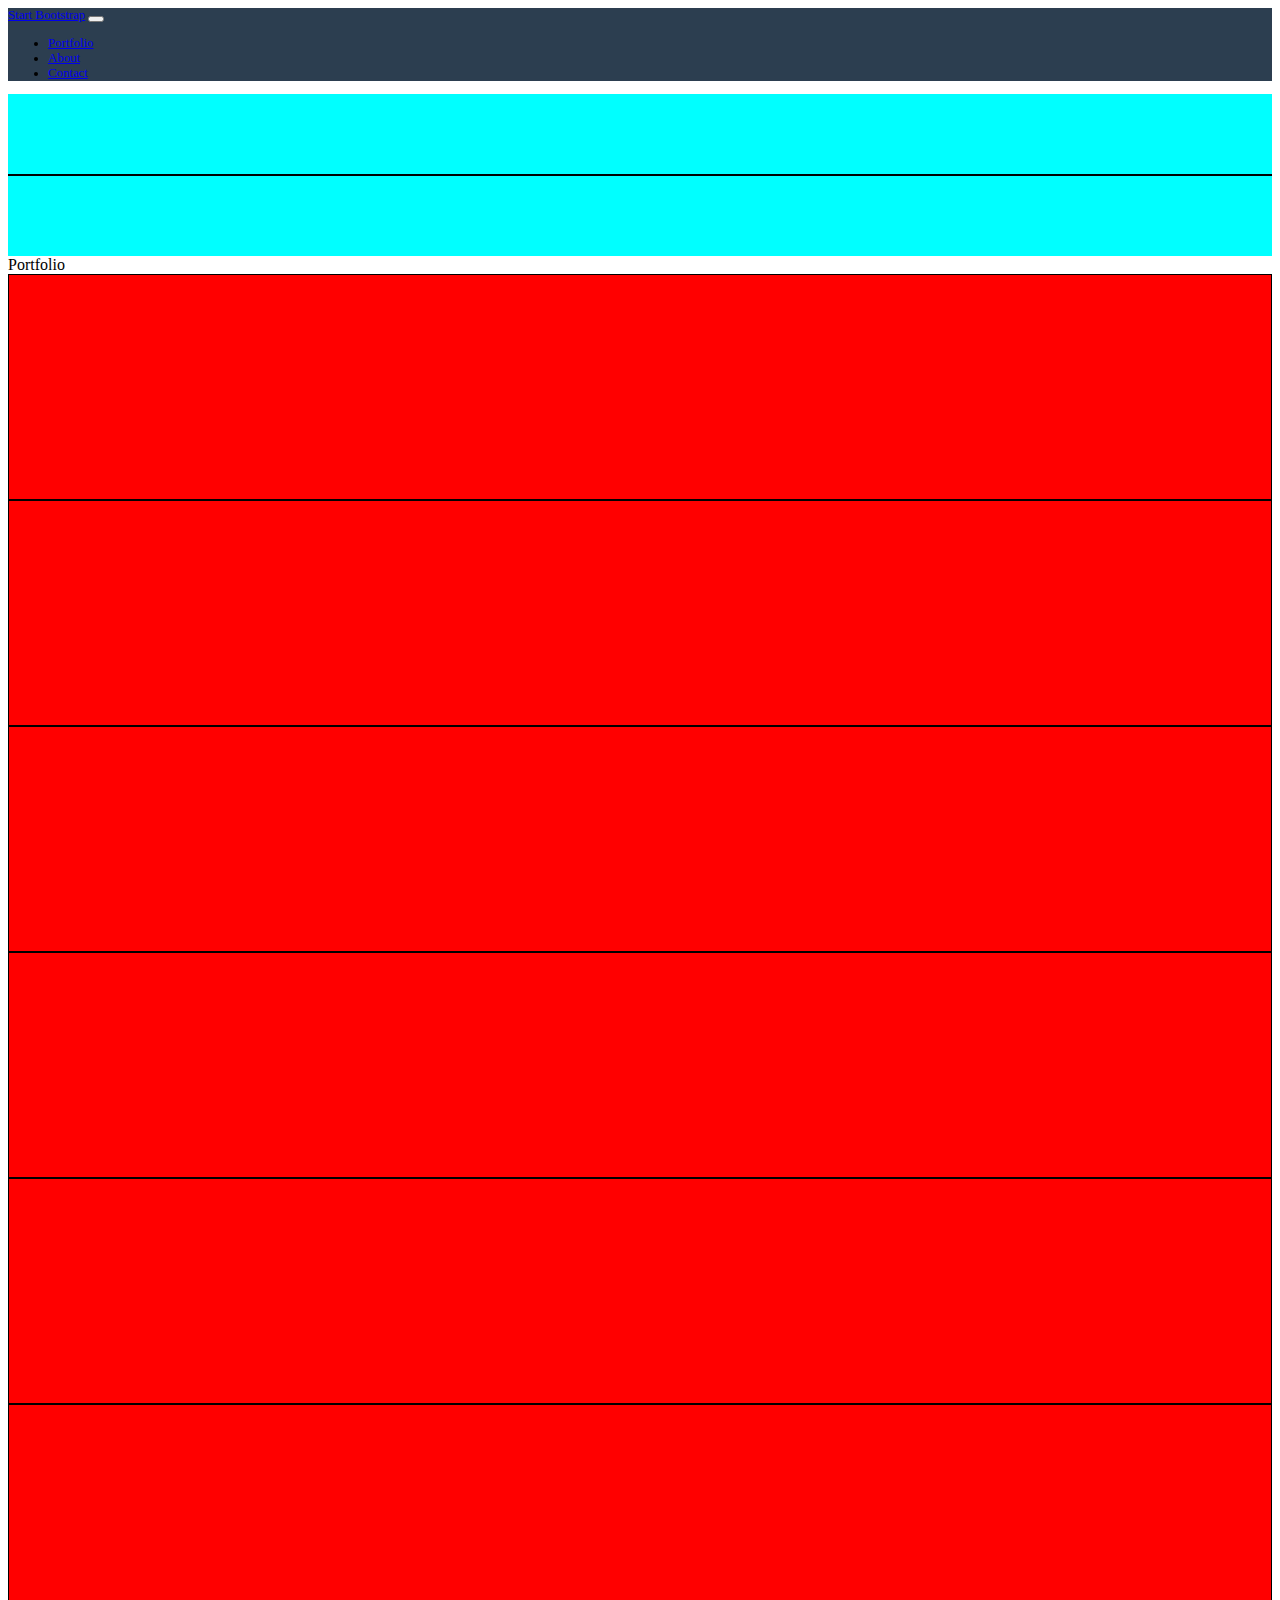
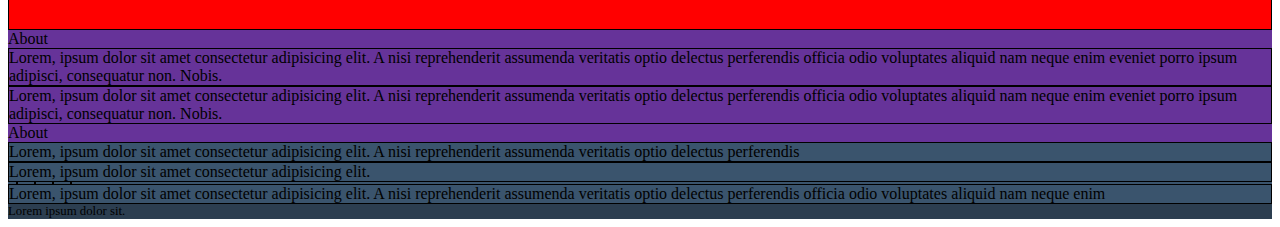
==== index.html @ d2ac34b1 "implement navbar" ====
<!DOCTYPE html>
<html lang="en">
    <head>
        <meta charset="UTF-8">
        <meta http-equiv="X-UA-Compatible" content="IE=edge">
        <meta name="viewport" content="width=device-width, initial-scale=1.0">
        <title>Bootstrap layout</title>

        <!-- bootstrap 5.2.2 -->
        <link href="https://cdn.jsdelivr.net/npm/bootstrap@5.2.2/dist/css/bootstrap.min.css" rel="stylesheet" integrity="sha384-Zenh87qX5JnK2Jl0vWa8Ck2rdkQ2Bzep5IDxbcnCeuOxjzrPF/et3URy9Bv1WTRi" crossorigin="anonymous">
        <!-- main css -->
        <link rel="stylesheet" href="css/style.css">
    </head>
    <body>
        <header>
            <nav class="navbar navbar-expand-sm navbar-dark">
                <div class="container-md ">
                    <a class="navbar-brand text-uppercase fs-5" href="#">Start Bootstrap</a>
                    <button class="navbar-toggler " type="button" data-bs-toggle="collapse" data-bs-target="#navbarNav" aria-controls="navbarNav" aria-expanded="false" aria-label="Toggle navigation">
                        <span class="navbar-toggler-icon"></span>
                    </button>
                    <div class="collapse navbar-collapse justify-content-end" id="navbarNav">
                        <ul class="navbar-nav">
                            <li class="nav-item">
                                <a class="nav-link text-uppercase" aria-current="page" href="#portfolio">Portfolio</a>
                            </li>
                            <li class="nav-item">
                                <a class="nav-link text-uppercase" href="#about">About</a>
                            </li>
                            <li class="nav-item">
                                <a class="nav-link text-uppercase" href="#contact">Contact</a>
                            </li>
                        </ul>
                    </div>
                </div>
            </nav>
        </header>
        <main>
            <!-- jumbotron -->
            <section id="jumbotron">
                <div class="container-md">
                    <div class="row">
                        <div class="col-12">
                            <div class="my-content p-5"></div>
                        </div>
                    </div>
                </div>
            </section>

            <!-- portfolio -->
            <section id="portfolio">
                <div class="container-md">
                    <div class="row text-center" >
                        <div class="col-12">
                            <!-- ho usato 2 volte il py-5 per avere un py-10 che non esiste -->
                            <div class="row py-5">
                                <div class="col-12">
                                    <div class="my-heading py-5">Portfolio</div>
                                </div>
                            </div>
                            <div class="row g-4 py-5" id="portfolio">
                                <div class="col-12 col-md-6 col-lg-4">
                                    <div class="my-content"></div>
                                </div>
                                <div class="col-12 col-md-6 col-lg-4">
                                    <div class="my-content"></div>
                                </div>
                                <div class="col-12 col-md-6 col-lg-4">
                                    <div class="my-content"></div>
                                </div>
                                <div class="col-12 col-md-6 col-lg-4">
                                    <div class="my-content"></div>
                                </div>
                                <div class="col-12 col-md-6 col-lg-4">
                                    <div class="my-content"></div>
                                </div>
                                <div class="col-12 col-md-6 col-lg-4">
                                    <div class="my-content"></div>
                                </div>
                            </div>
                        </div>
                    </div>
                </div>
            </section>
            

            <!-- about -->
            <section id="about">
                <div class="container-md">
                    <div class="row text-white">
                        <div class="col-12">
                            <div class="row text-center py-2">
                                <div class="col-12">
                                    <div class="my-heading py-2">About</div>
                                </div>
                            </div>
                            <div class="row g-4 justify-content-center">
                                <div class="col-9 col-md-6">
                                    <div class="my-content">
                                        Lorem, ipsum dolor sit amet consectetur adipisicing elit. A nisi reprehenderit assumenda veritatis optio delectus perferendis officia odio voluptates aliquid nam neque enim eveniet porro ipsum adipisci, consequatur non. Nobis.
                                    </div>
                                </div>
                                <div class="col-9 col-md-6">
                                    <div class="my-content">
                                        Lorem, ipsum dolor sit amet consectetur adipisicing elit. A nisi reprehenderit assumenda veritatis optio delectus perferendis officia odio voluptates aliquid nam neque enim eveniet porro ipsum adipisci, consequatur non. Nobis.
                                    </div>
                                </div>
                            </div>
                            <div class="row text-center py-4">
                                <div class="col-12">
                                    <div class="my-heading btn btn-info">About</div>
                                </div>
                            </div>
                        </div>
                    </div>
                </div>
            </section>
            
        </main>

        <!-- footer -->
        <footer class="text-white" id="contact">
            <section class="footer-top">
                <div class="container-md">
                    <div class="row text-center py-5 px-3 g-4">
                        <div class="col-12 col-md-4">
                            <div class="my-content">
                                Lorem, ipsum dolor sit amet consectetur adipisicing elit. A nisi reprehenderit assumenda veritatis optio delectus perferendis
                            </div>
                        </div>
                        <div class="col-12 col-md-4">
                            <div class="row">
                                <div class="col-12">
                                    <div class="my-content">
                                        Lorem, ipsum dolor sit amet consectetur adipisicing elit.
                                    </div>
                                </div>
                            </div>
                            <div class="row">
                                <!-- socials -->
                                <div class="col-12">
                                    <div class="flex justify-content-center">
                                        <div class="my-content my-social p-3"></div>
                                        <div class="my-content my-social p-3"></div>
                                        <div class="my-content my-social p-3"></div>
                                        <div class="my-content my-social p-3"></div>
                                    </div>
                                </div>
                            </div>
                        </div>
                        <div class="col-12 col-md-4">
                            <div class="my-content">
                                Lorem, ipsum dolor sit amet consectetur adipisicing elit. A nisi reprehenderit assumenda veritatis optio delectus perferendis officia odio voluptates aliquid nam neque enim 
                            </div>
                        </div>
                    </div>
                </div>
            </section>
            <section class="footer-bottom">
                <div class="container-md">
                    <div class="row py-5 text-center">
                        <div class="col-12">
                            Lorem ipsum dolor sit.
                        </div>
                    </div>
                </div>
            </section>
        </footer>

        <!-- script bootstrap -->
        <script src="https://cdn.jsdelivr.net/npm/bootstrap@5.2.2/dist/js/bootstrap.bundle.min.js"></script>
    </body>
</html>
---- css/style.css ----
.my-content{
    border:1px solid black;
}

#jumbotron{
    background-color: aqua;
}
#jumbotron .row{
    padding: 5rem 0;
}

#portfolio .my-content{
    background-color: red;
    padding: 7rem;
}

#about{
    background-color: rebeccapurple;
}

footer > .footer-top{
    background-color: #3a546d;
}
footer > .footer-bottom,
header nav{
    background-color: #2c3e50;
    font-size: .8rem;
}

.my-social{
    background-color: beige;
    margin:0 .5rem;
}

.flex{
    display: flex;
}
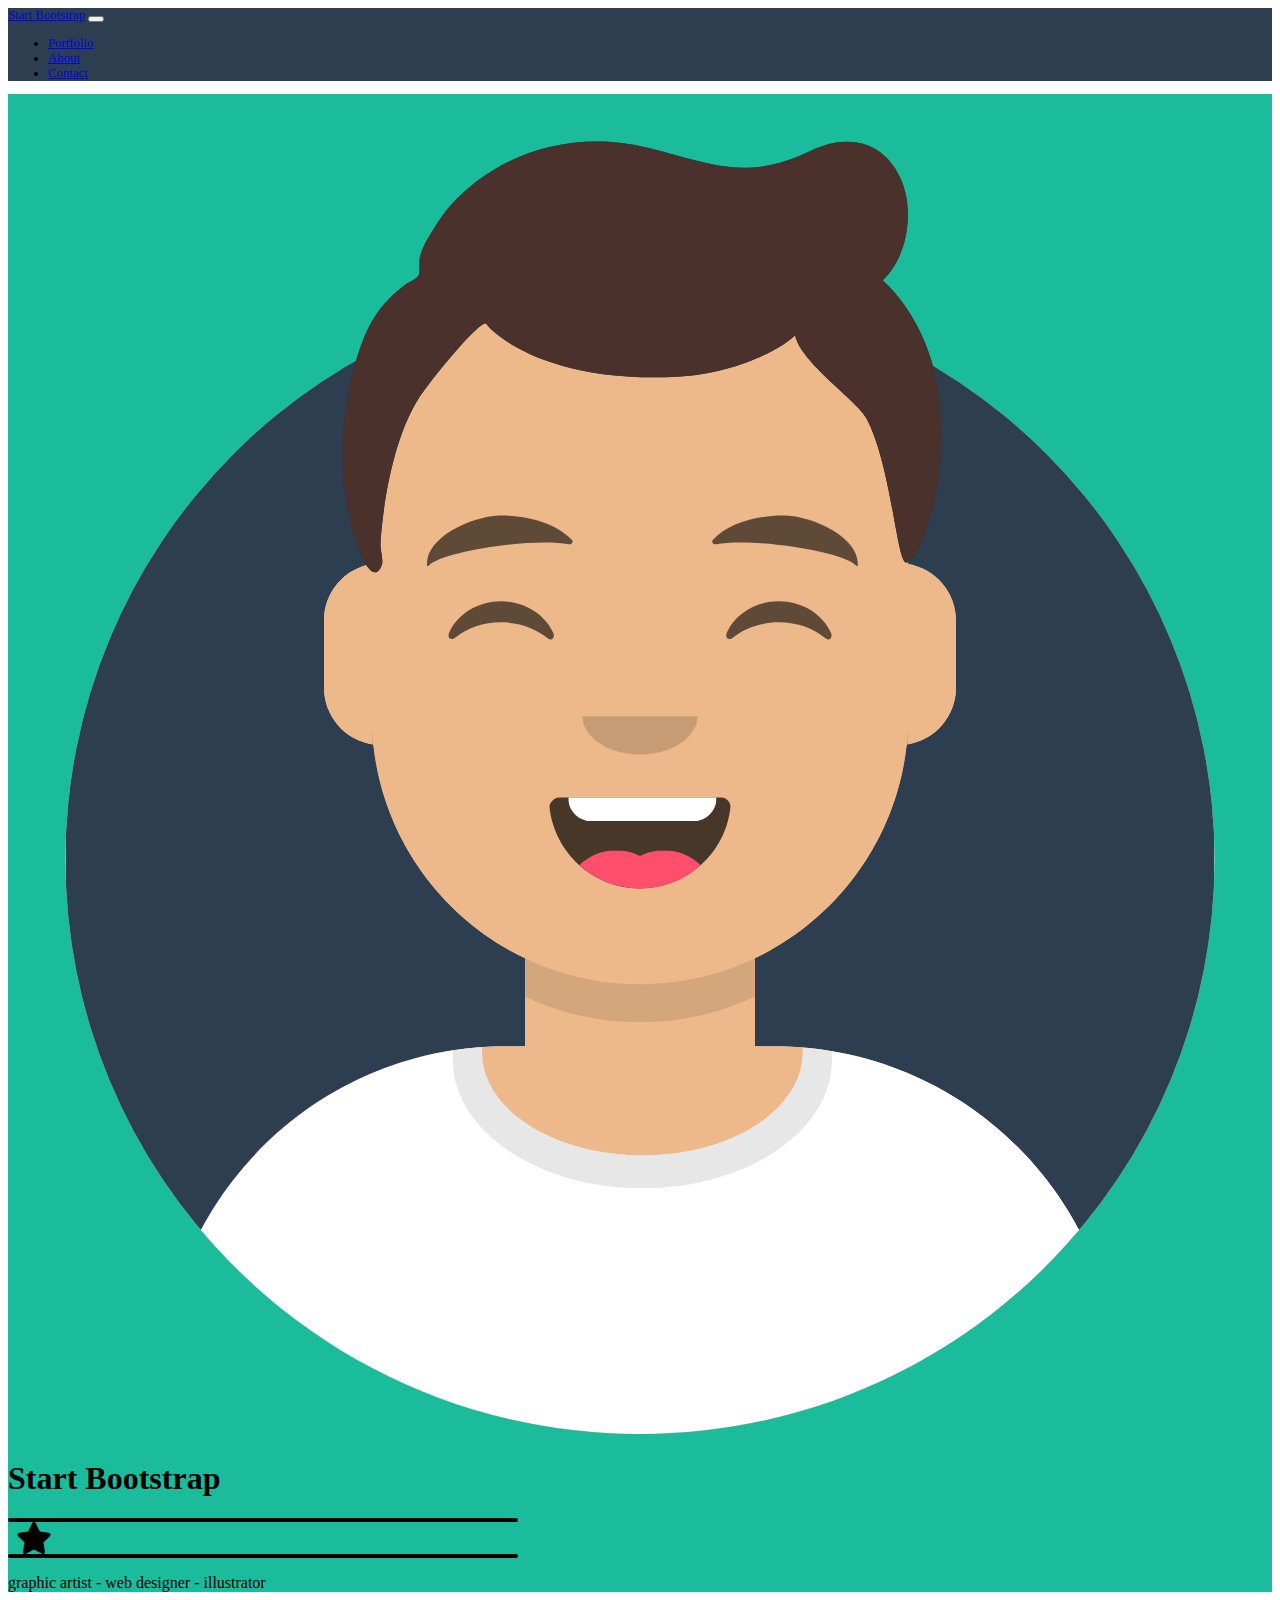
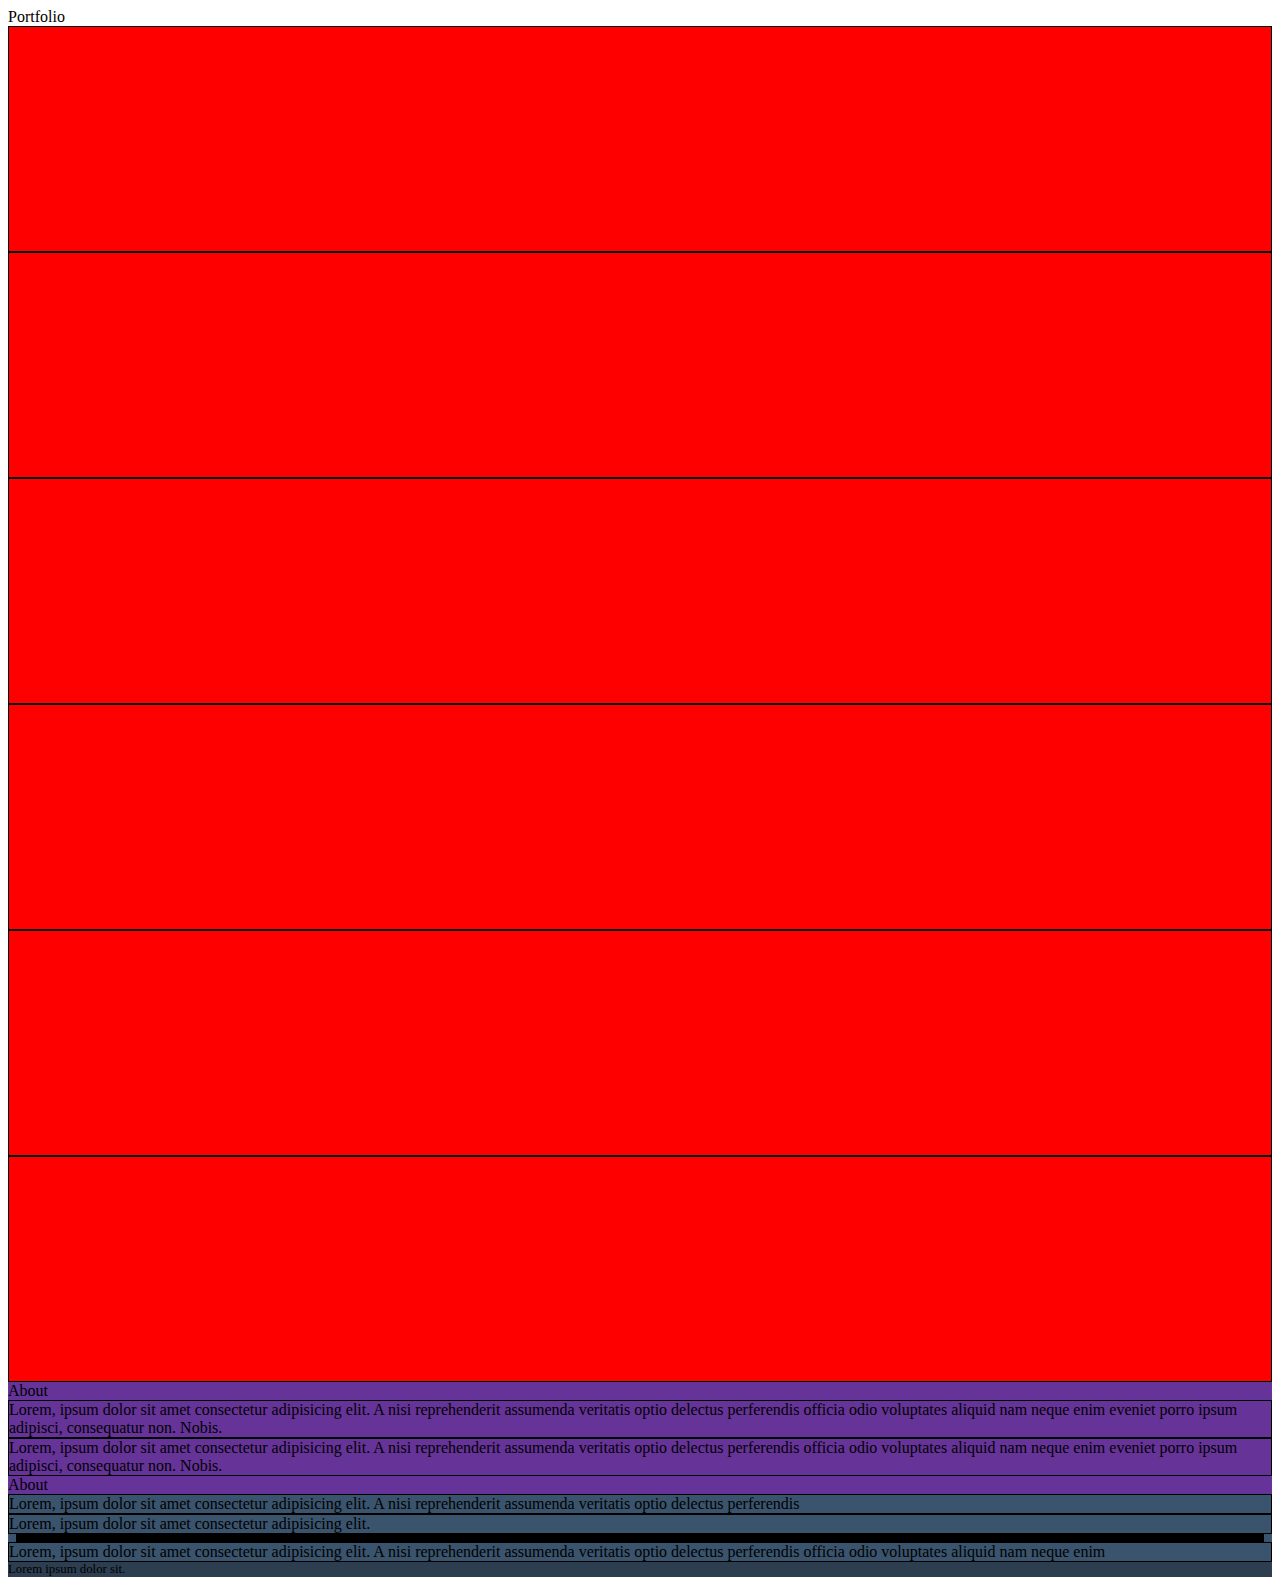
==== commit 48bea627: "implement jumbotron" ====
--- a/index.html
+++ b/index.html
@@ -8,6 +8,8 @@
 
         <!-- bootstrap 5.2.2 -->
         <link href="https://cdn.jsdelivr.net/npm/bootstrap@5.2.2/dist/css/bootstrap.min.css" rel="stylesheet" integrity="sha384-Zenh87qX5JnK2Jl0vWa8Ck2rdkQ2Bzep5IDxbcnCeuOxjzrPF/et3URy9Bv1WTRi" crossorigin="anonymous">
+        <!-- font awesome -->
+        <link rel="stylesheet" href="https://cdnjs.cloudflare.com/ajax/libs/font-awesome/6.2.0/css/all.min.css">
         <!-- main css -->
         <link rel="stylesheet" href="css/style.css">
     </head>
@@ -37,11 +39,24 @@
         </header>
         <main>
             <!-- jumbotron -->
-            <section id="jumbotron">
+            <section class="my-bg-green text-white text-center py-4" id="jumbotron">
                 <div class="container-md">
-                    <div class="row">
-                        <div class="col-12">
-                            <div class="my-content p-5"></div>
+                    <div class="row justify-content-center">
+                        <div class="col-12 col-md-7 col-lg-5">
+                            <img class="w-50 mb-3" src="./img/avatar.svg" alt="Avatar">
+                            <h1 class="my-title mb-3 text-uppercase">Start Bootstrap</h1>
+                            <div class="row justify-content-center">
+                                <div class="col-5 col-md-10">
+                                    <div class="star-container mb-3 d-flex justify-content-center align-items-center">
+                                        <div class="line"></div>
+                                        <i class="fa-solid fa-star"></i>
+                                        <div class="line"></div>
+                                    </div>
+                                </div>
+                            </div>
+                            <p class="text-uppercase">
+                                graphic artist - web designer - illustrator
+                            </p>
                         </div>
                     </div>
                 </div>
@@ -139,7 +154,7 @@
                             <div class="row">
                                 <!-- socials -->
                                 <div class="col-12">
-                                    <div class="flex justify-content-center">
+                                    <div class="d-flex justify-content-center">
                                         <div class="my-content my-social p-3"></div>
                                         <div class="my-content my-social p-3"></div>
                                         <div class="my-content my-social p-3"></div>
--- a/css/style.css
+++ b/css/style.css
@@ -2,11 +2,9 @@
     border:1px solid black;
 }
 
-#jumbotron{
-    background-color: aqua;
-}
-#jumbotron .row{
-    padding: 5rem 0;
+/* jumbotron */
+.my-bg-green{
+    background-color: #1abc9c;
 }
 
 #portfolio .my-content{
@@ -32,6 +30,13 @@
     margin:0 .5rem;
 }
 
-.flex{
-    display: flex;
+/* star */
+.line{
+    width: 40%;
+    border: 2px solid; 
+    border-radius: 2px;   
+}
+.star-container .fa-star{
+    margin:0 .5rem;
+    font-size: 2rem;
 }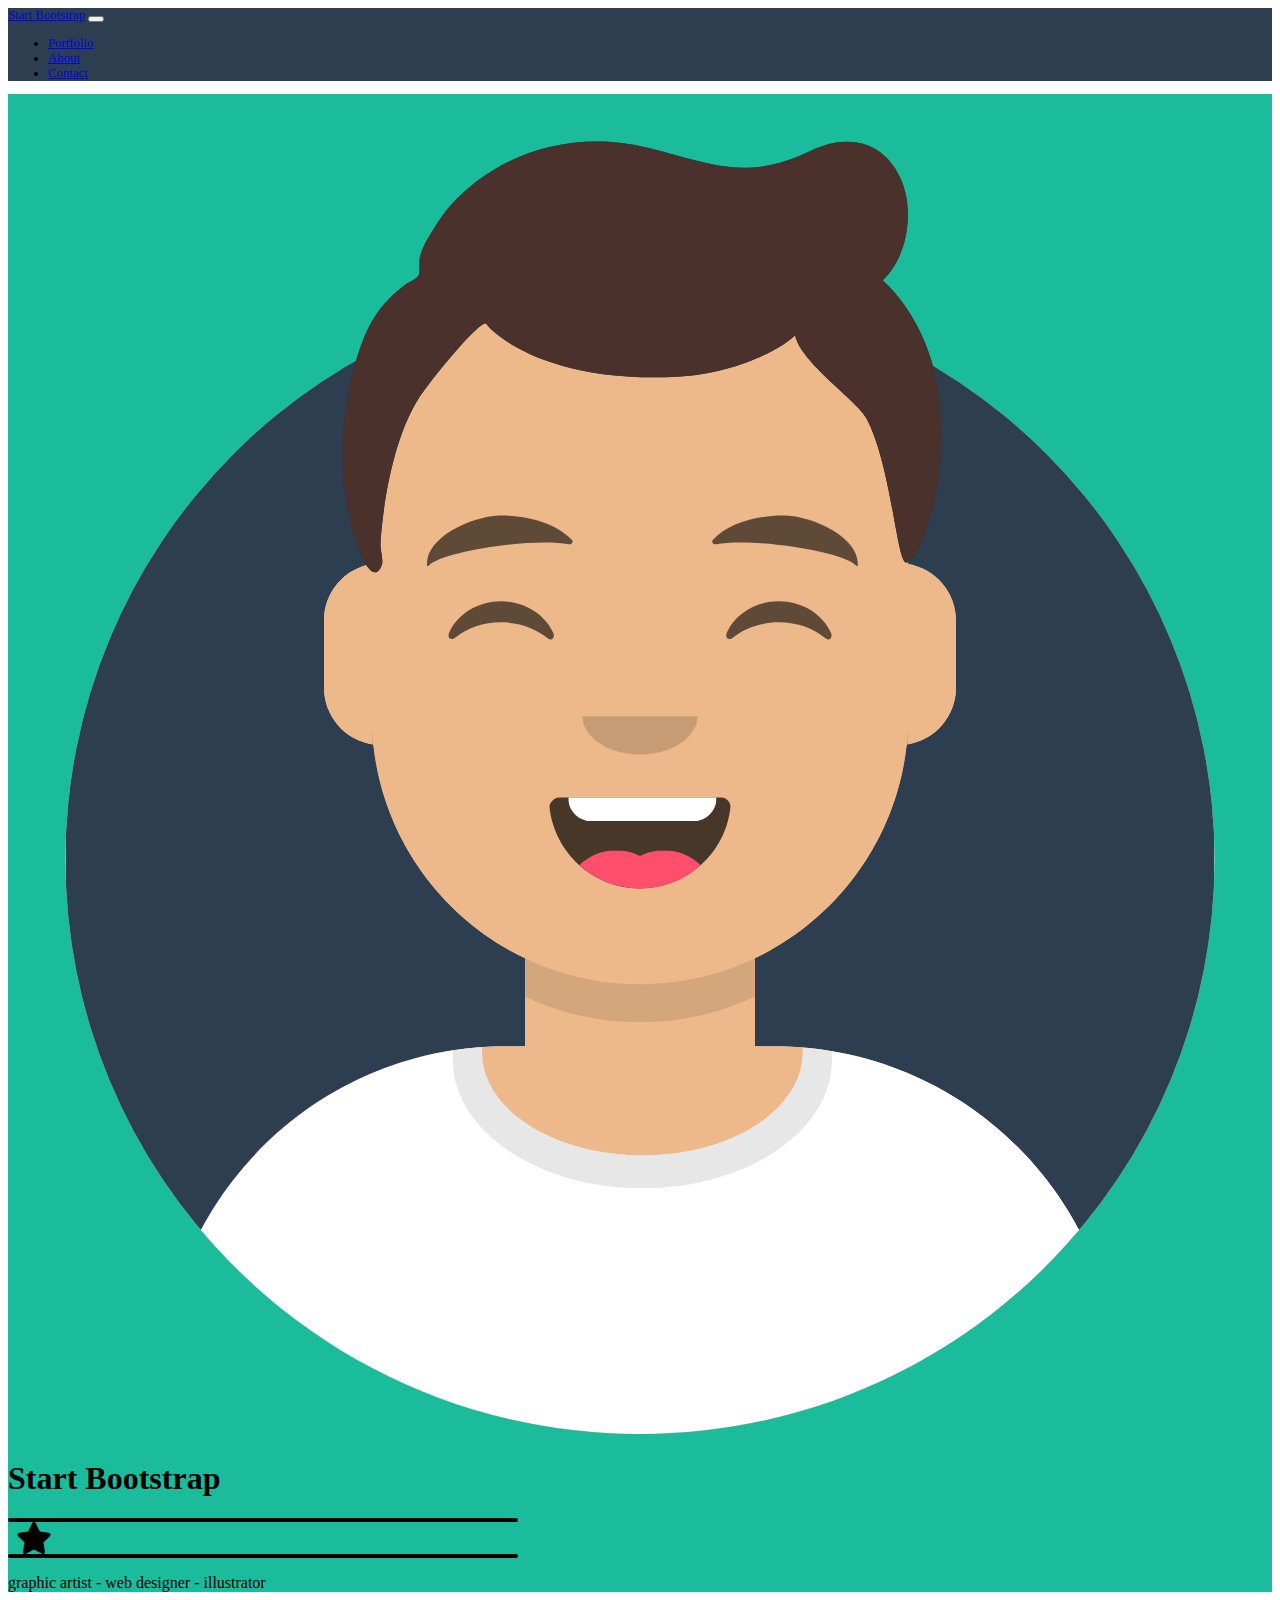
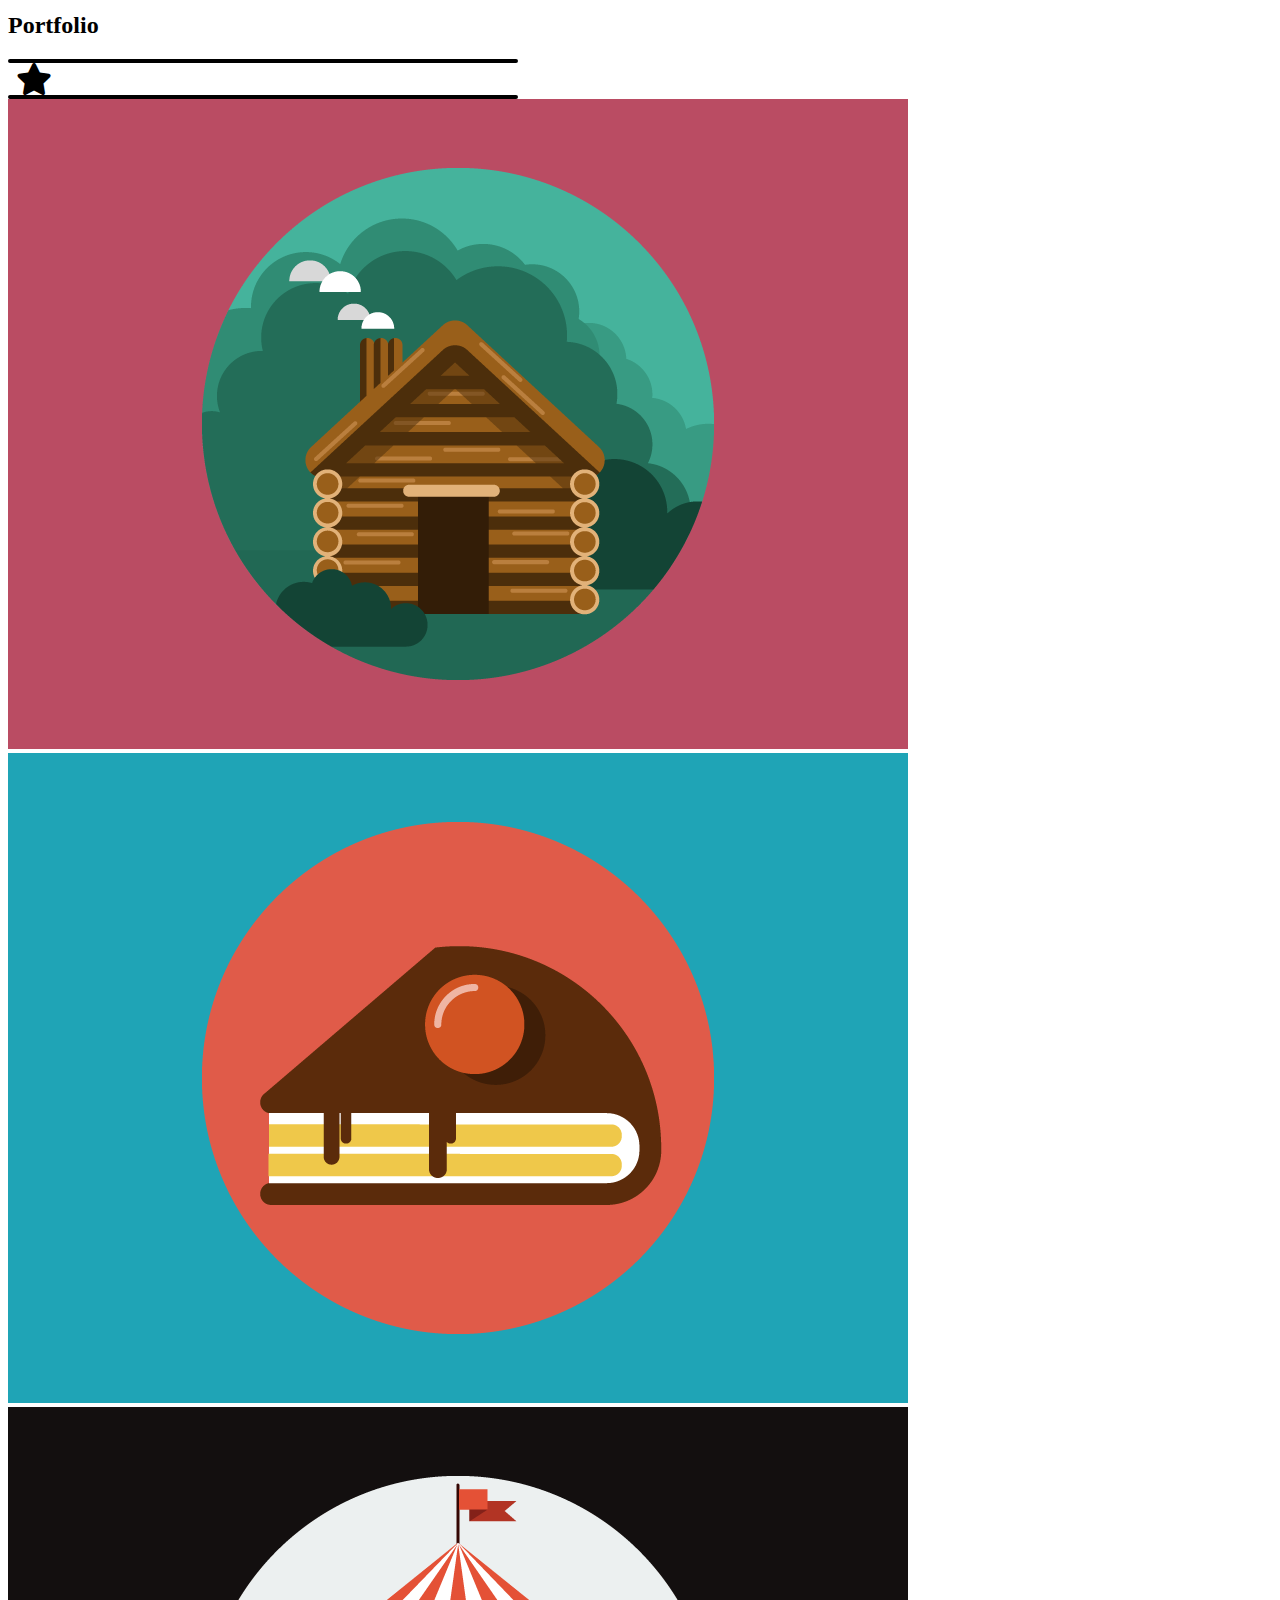
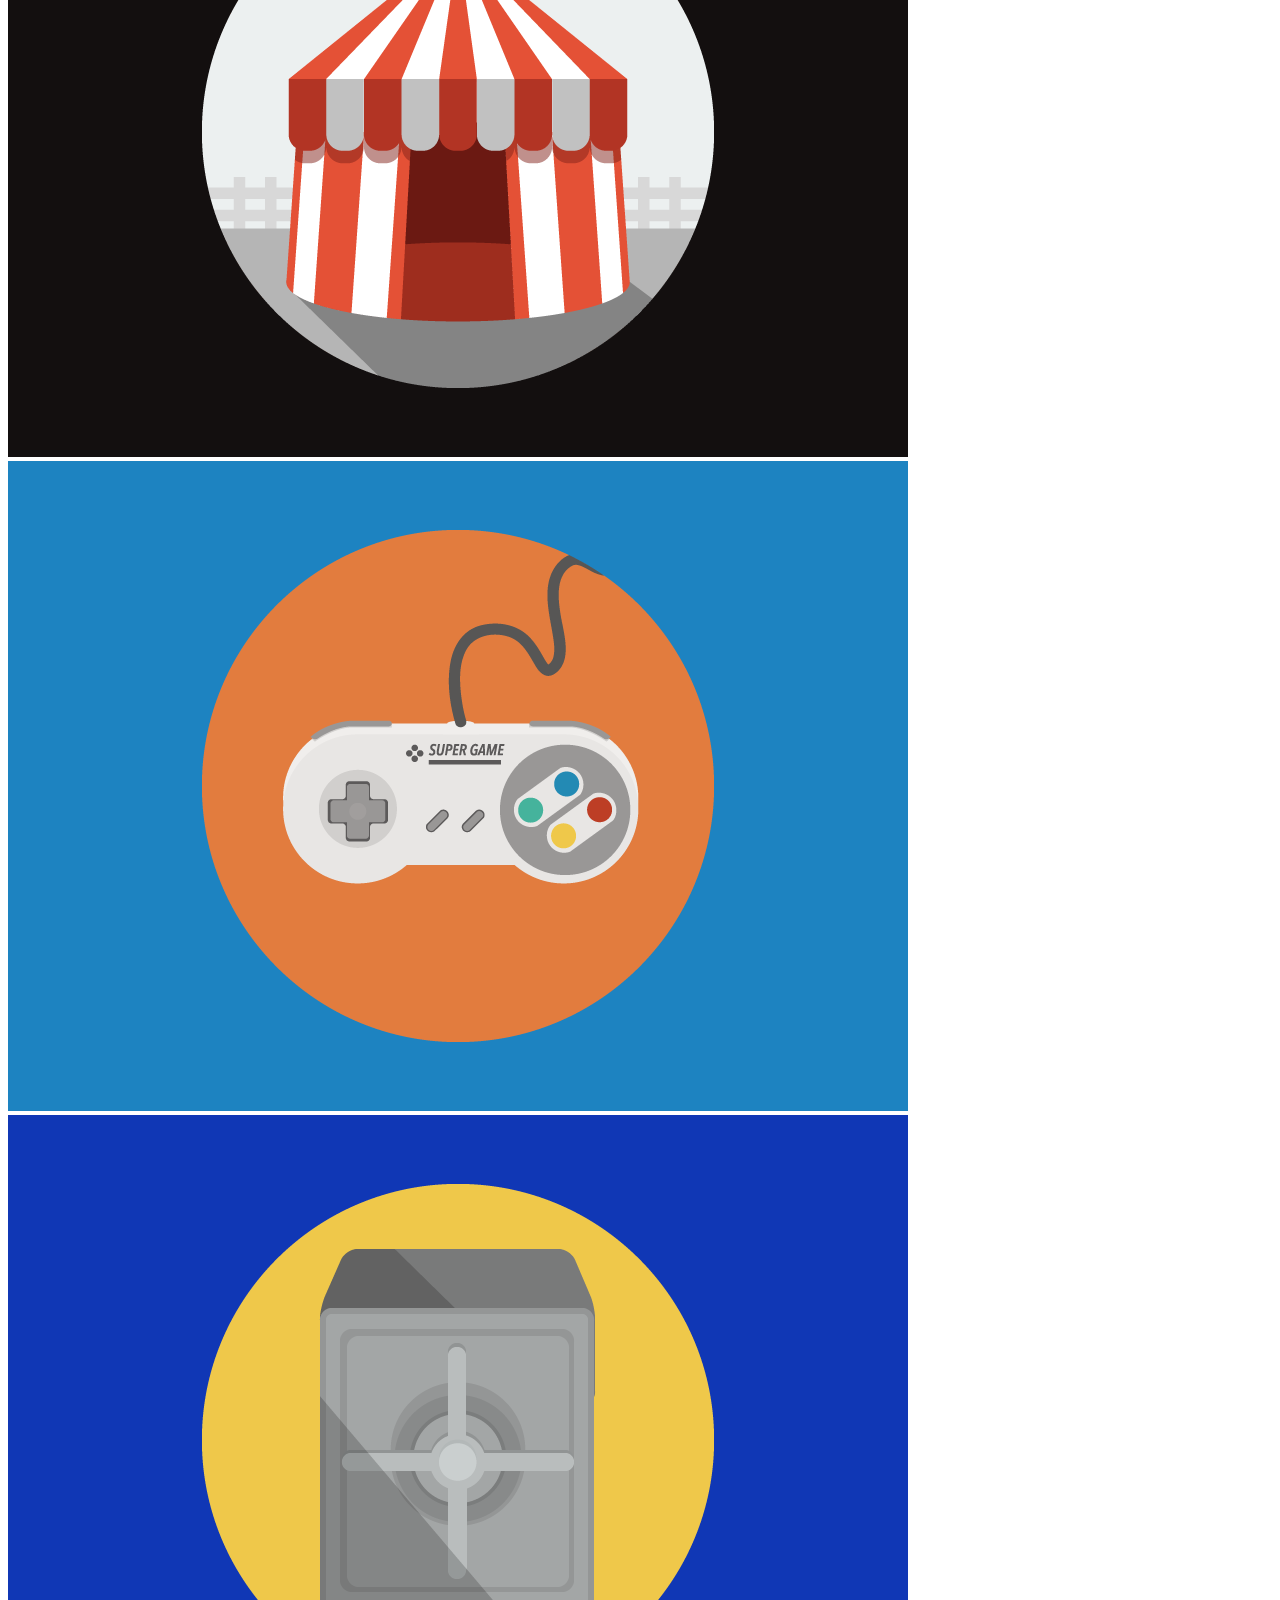
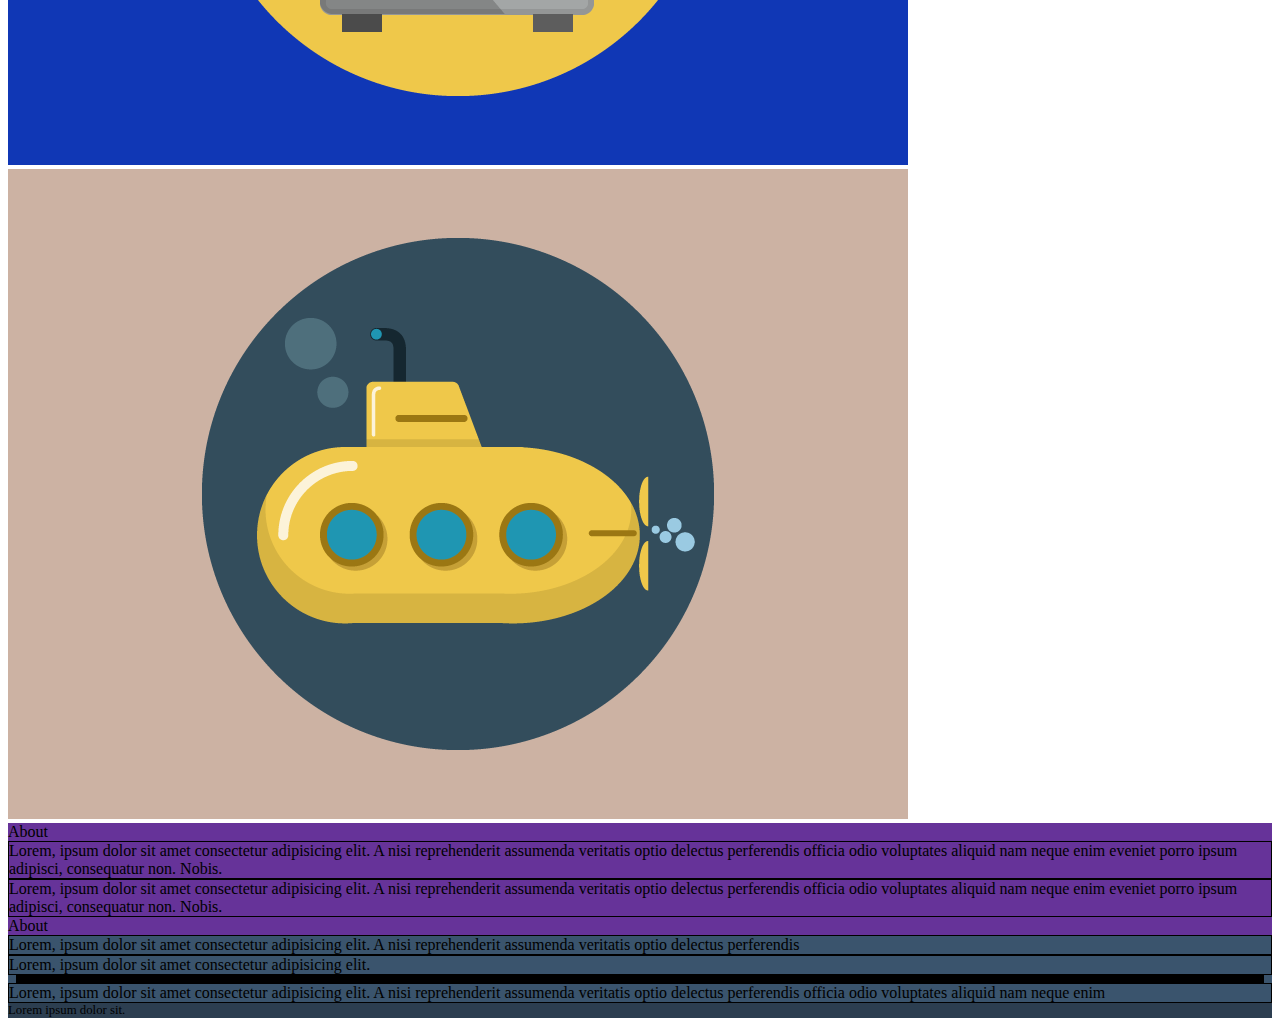
==== commit 5855fe94: "implement portfolio" ====
--- a/index.html
+++ b/index.html
@@ -44,7 +44,7 @@
                     <div class="row justify-content-center">
                         <div class="col-12 col-md-7 col-lg-5">
                             <img class="w-50 mb-3" src="./img/avatar.svg" alt="Avatar">
-                            <h1 class="my-title mb-3 text-uppercase">Start Bootstrap</h1>
+                            <h1 class="my-title mb-4 text-uppercase">Start Bootstrap</h1>
                             <div class="row justify-content-center">
                                 <div class="col-5 col-md-10">
                                     <div class="star-container mb-3 d-flex justify-content-center align-items-center">
@@ -63,37 +63,51 @@
             </section>
 
             <!-- portfolio -->
-            <section id="portfolio">
-                <div class="container-md">
-                    <div class="row text-center" >
-                        <div class="col-12">
-                            <!-- ho usato 2 volte il py-5 per avere un py-10 che non esiste -->
-                            <div class="row py-5">
-                                <div class="col-12">
-                                    <div class="my-heading py-5">Portfolio</div>
-                                </div>
-                            </div>
-                            <div class="row g-4 py-5" id="portfolio">
-                                <div class="col-12 col-md-6 col-lg-4">
-                                    <div class="my-content"></div>
-                                </div>
-                                <div class="col-12 col-md-6 col-lg-4">
-                                    <div class="my-content"></div>
-                                </div>
-                                <div class="col-12 col-md-6 col-lg-4">
-                                    <div class="my-content"></div>
-                                </div>
-                                <div class="col-12 col-md-6 col-lg-4">
-                                    <div class="my-content"></div>
-                                </div>
-                                <div class="col-12 col-md-6 col-lg-4">
-                                    <div class="my-content"></div>
-                                </div>
-                                <div class="col-12 col-md-6 col-lg-4">
-                                    <div class="my-content"></div>
-                                </div>
-                            </div>
-                        </div>
+            <section class="py-5" id="portfolio">
+                <div class="container-md">
+                    <h2 class="mb-4 text-center text-uppercase">Portfolio</h2>
+                    <div class="row justify-content-center">
+                        <div class="col-5">
+                            <div class="star-container mb-4 d-flex justify-content-center align-items-center">
+                                <div class="line"></div>
+                                <i class="fa-solid fa-star"></i>
+                                <div class="line"></div>
+                            </div>
+                        </div>
+                    </div>
+                    <div class="row g-4" id="portfolio">
+                        <div class="col-12 col-md-6 col-lg-4">
+                            <div class="rounded-3 overflow-hidden">
+                                <img class="img-fluid" src="./img/cabin.png" alt="Wooden Cabin">
+                            </div>
+                        </div>
+
+                        <div class="col-12 col-md-6 col-lg-4">
+                            <div class="rounded-3 overflow-hidden">
+                                <img class="img-fluid" src="./img/cake.png" alt="Piece of cake">
+                            </div>
+                        </div>
+                        <div class="col-12 col-md-6 col-lg-4">
+                            <div class="rounded-3 overflow-hidden">
+                                <img class="img-fluid" src="./img/circus.png" alt="Circus tent">
+                            </div>
+                        </div>
+                        <div class="col-12 col-md-6 col-lg-4">
+                            <div class="rounded-3 overflow-hidden">
+                                <img class="img-fluid" src="./img/game.png" alt="Controller">
+                            </div>
+                        </div>
+                        <div class="col-12 col-md-6 col-lg-4">
+                            <div class="rounded-3 overflow-hidden">
+                                <img class="img-fluid" src="./img/safe.png" alt="Iron safe">
+                            </div>
+                        </div>
+                        <div class="col-12 col-md-6 col-lg-4">
+                            <div class="rounded-3 overflow-hidden">
+                                <img class="img-fluid" src="./img/submarine.png" alt="Yellow Submarine">
+                            </div>
+                        </div>
+                        
                     </div>
                 </div>
             </section>
@@ -106,7 +120,7 @@
                         <div class="col-12">
                             <div class="row text-center py-2">
                                 <div class="col-12">
-                                    <div class="my-heading py-2">About</div>
+                                    <div class="py-2">About</div>
                                 </div>
                             </div>
                             <div class="row g-4 justify-content-center">
@@ -123,7 +137,7 @@
                             </div>
                             <div class="row text-center py-4">
                                 <div class="col-12">
-                                    <div class="my-heading btn btn-info">About</div>
+                                    <div class="btn btn-info">About</div>
                                 </div>
                             </div>
                         </div>
--- a/css/style.css
+++ b/css/style.css
@@ -7,10 +7,6 @@
     background-color: #1abc9c;
 }
 
-#portfolio .my-content{
-    background-color: red;
-    padding: 7rem;
-}
 
 #about{
     background-color: rebeccapurple;
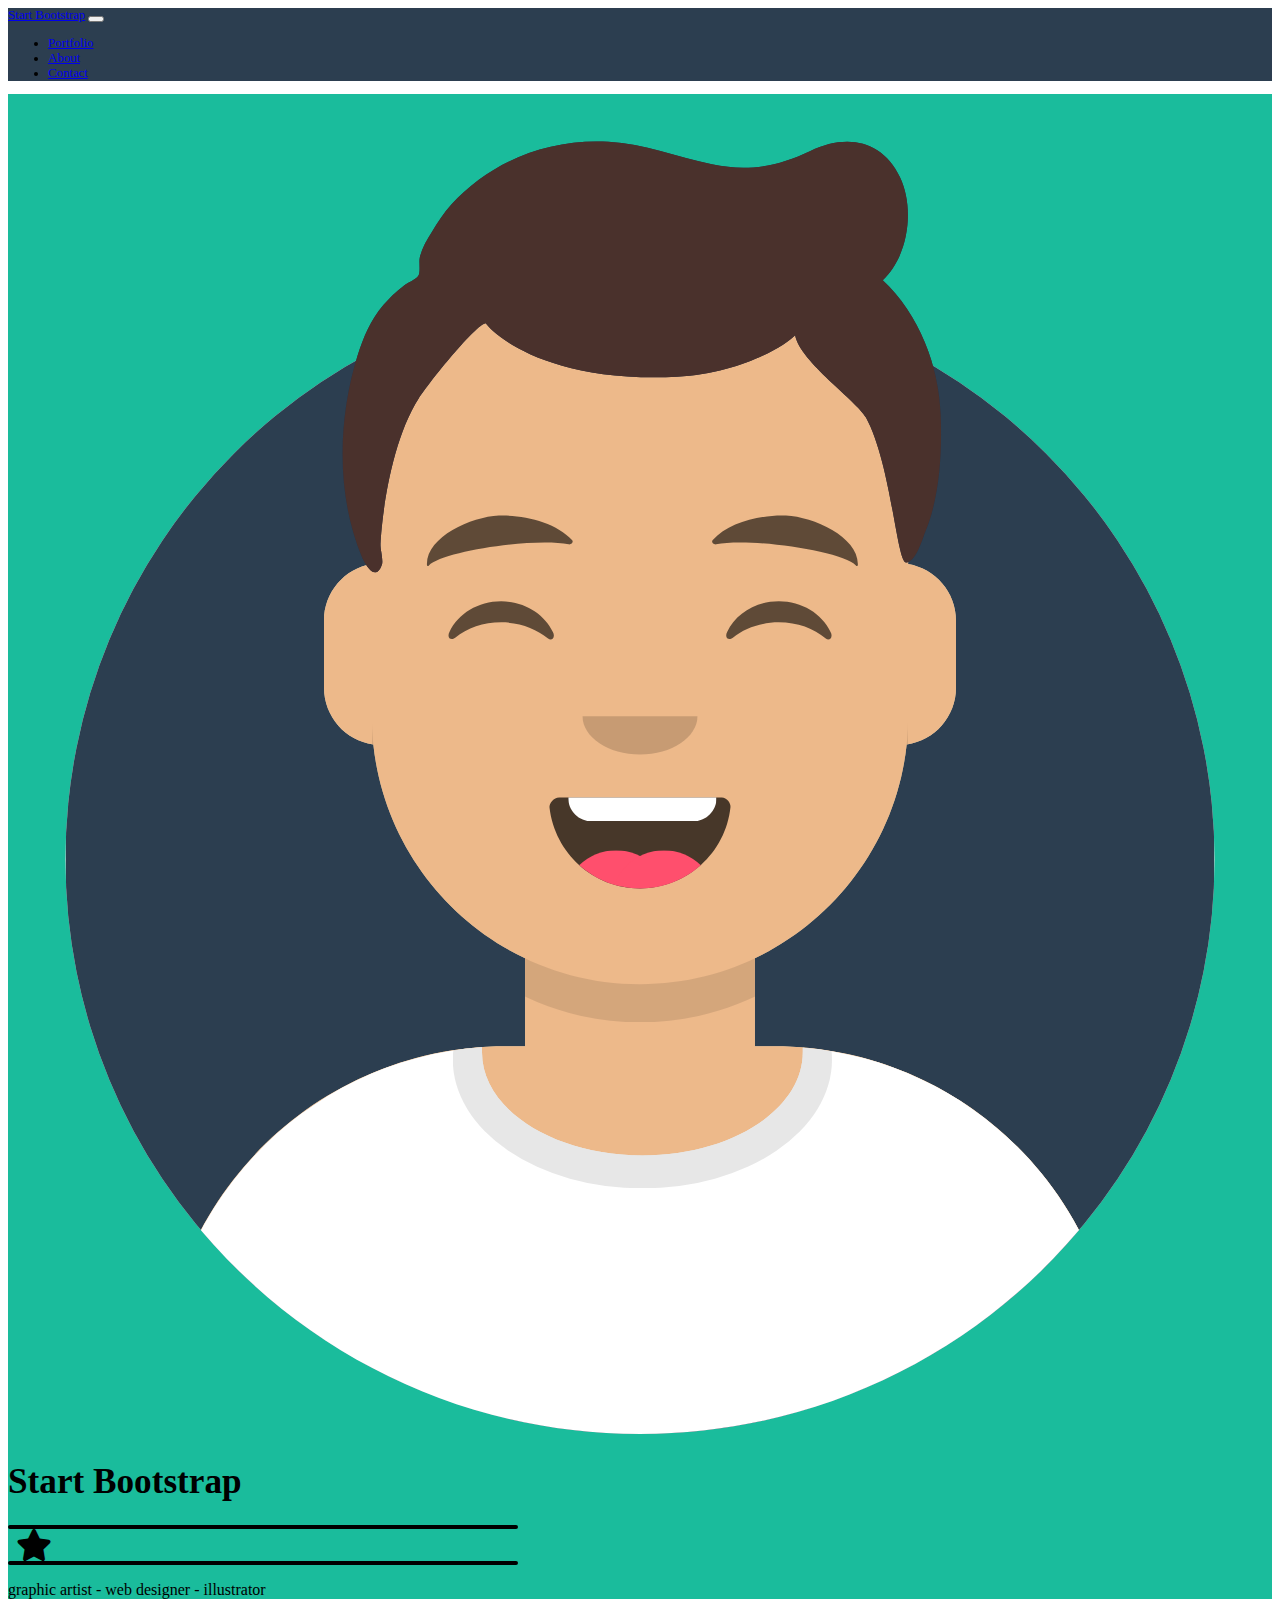
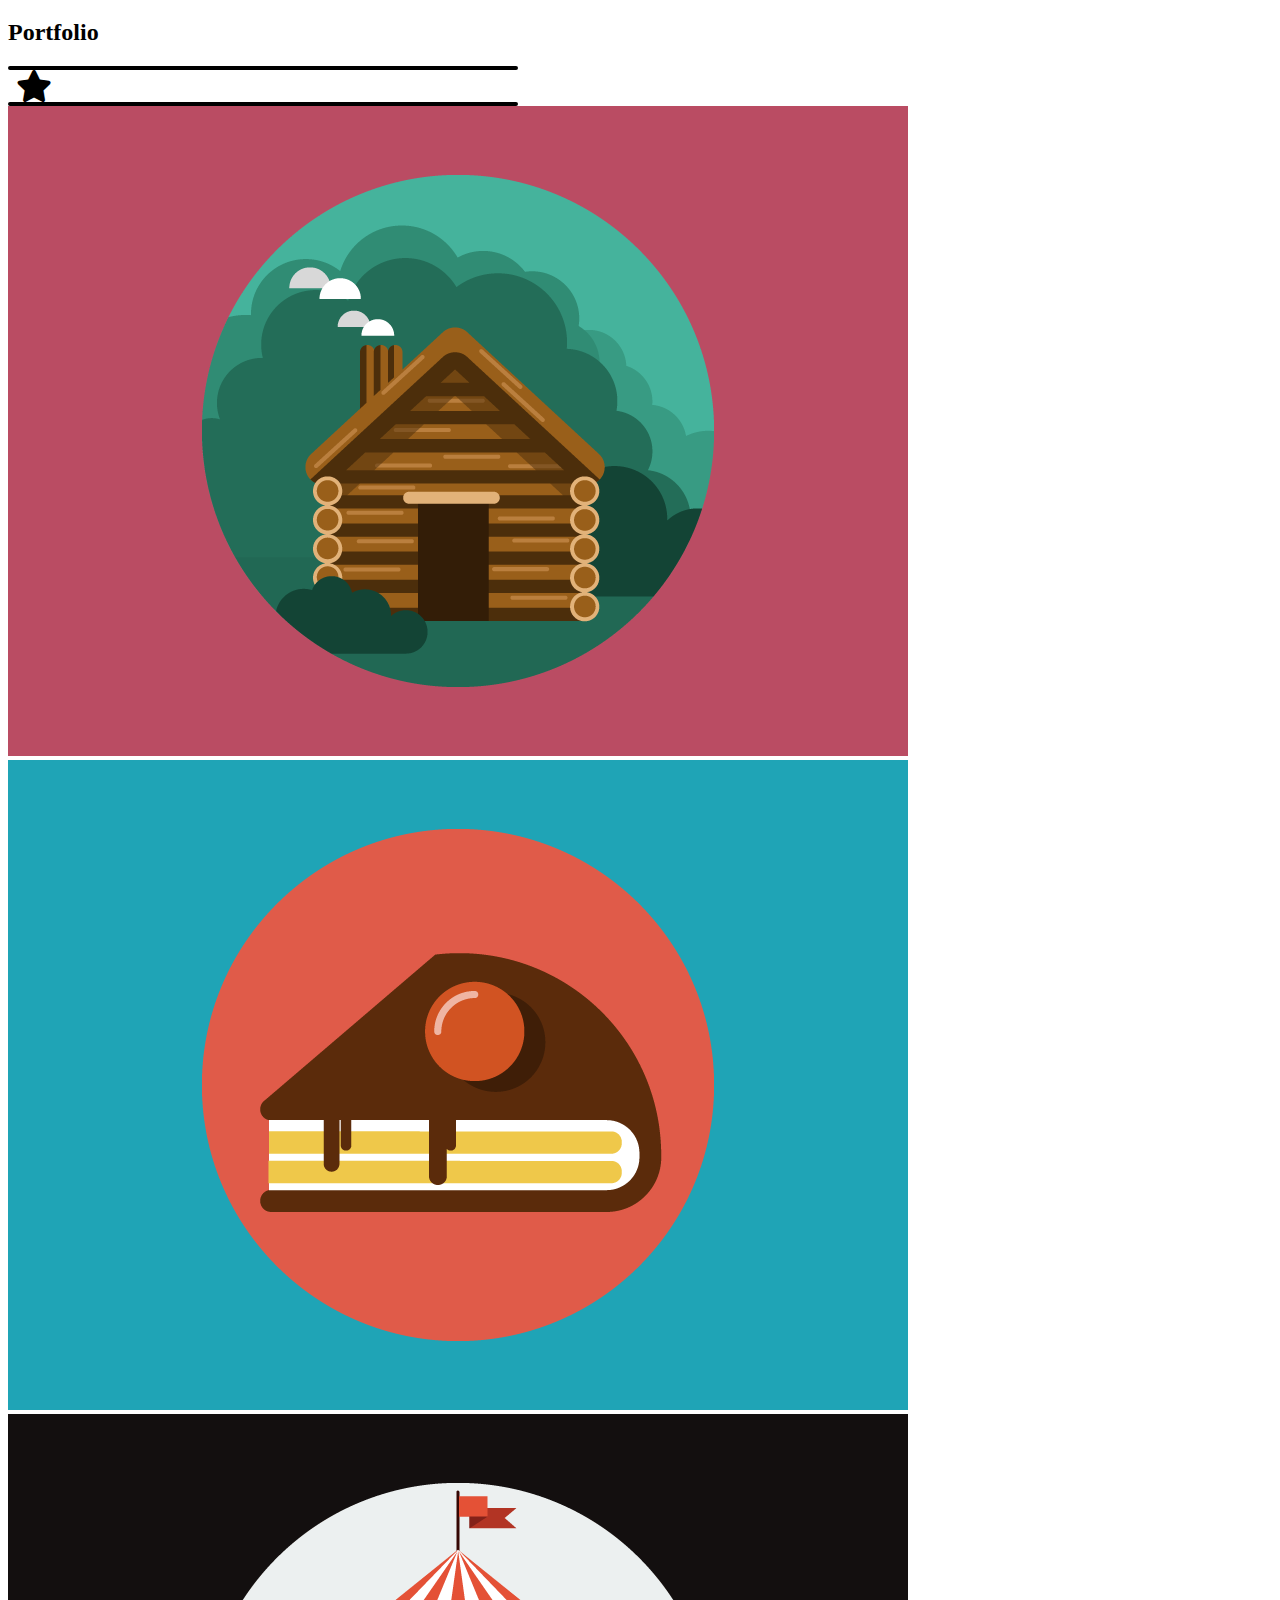
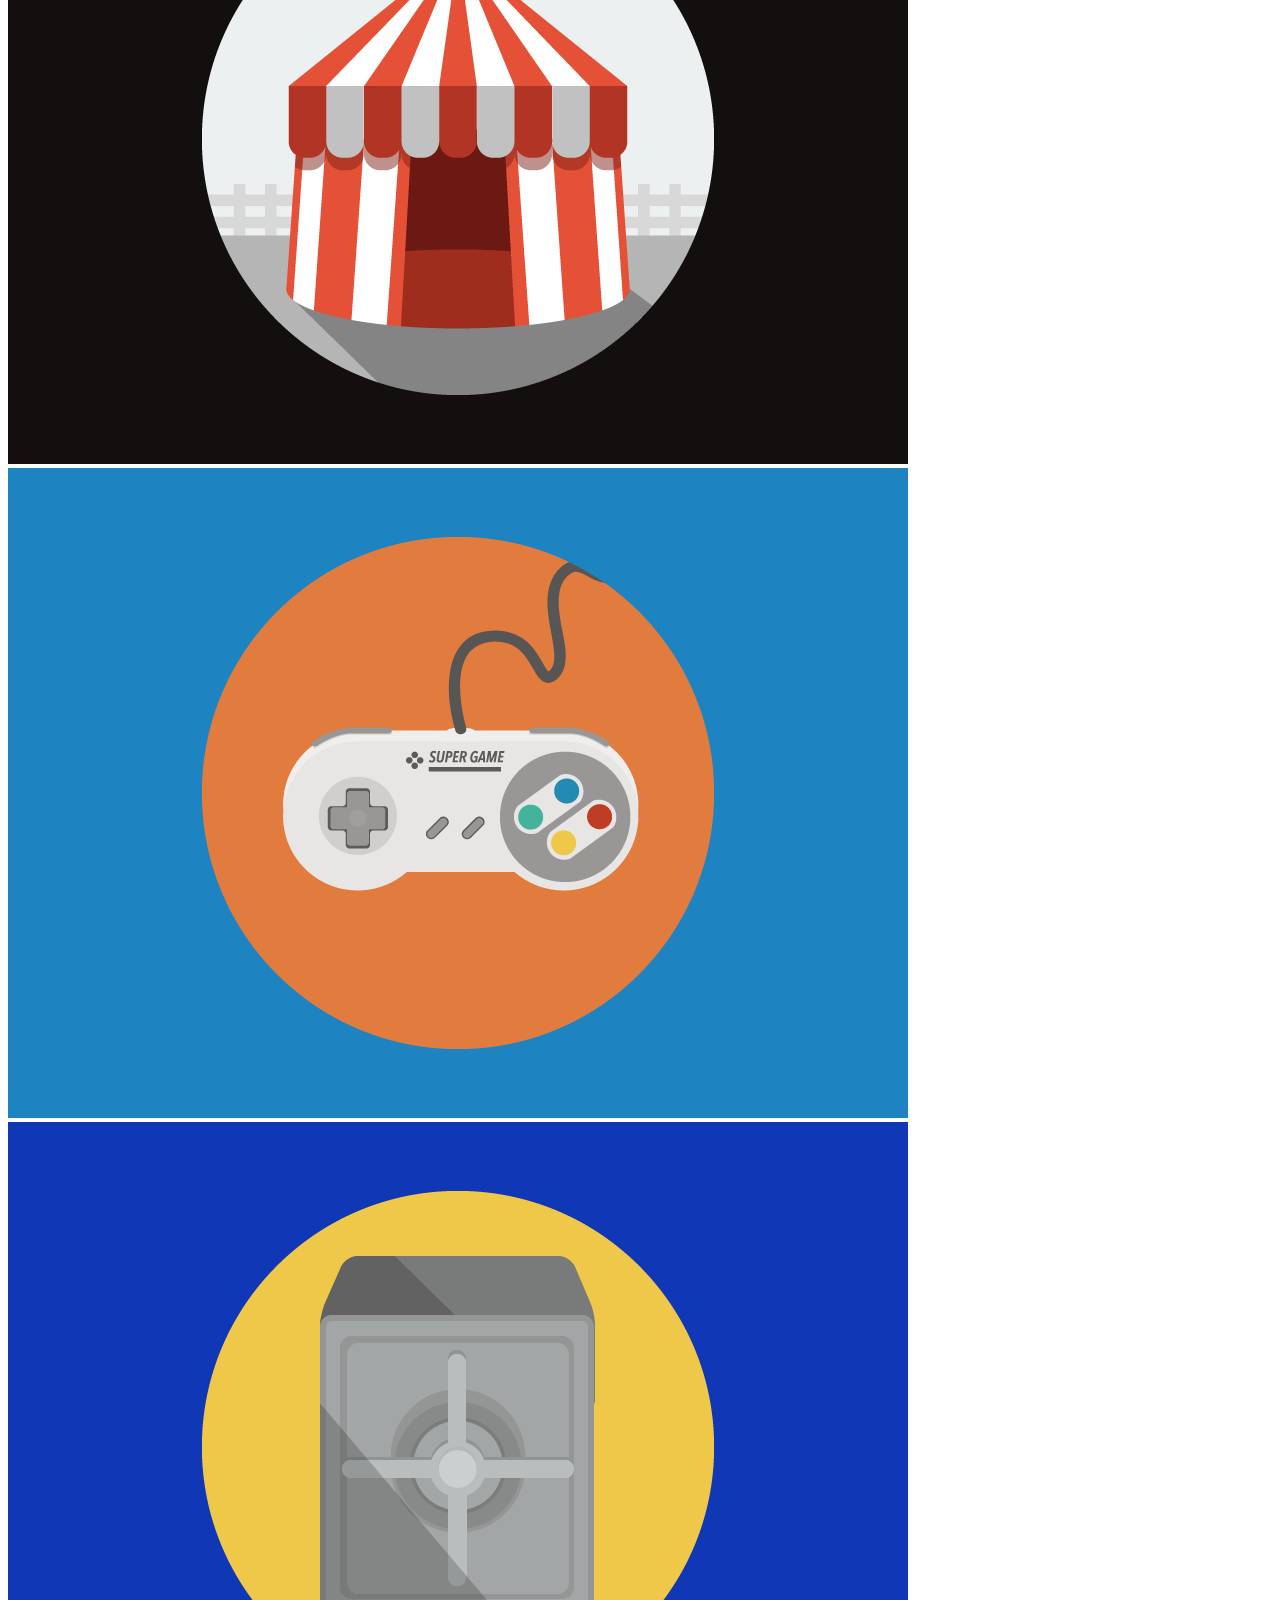
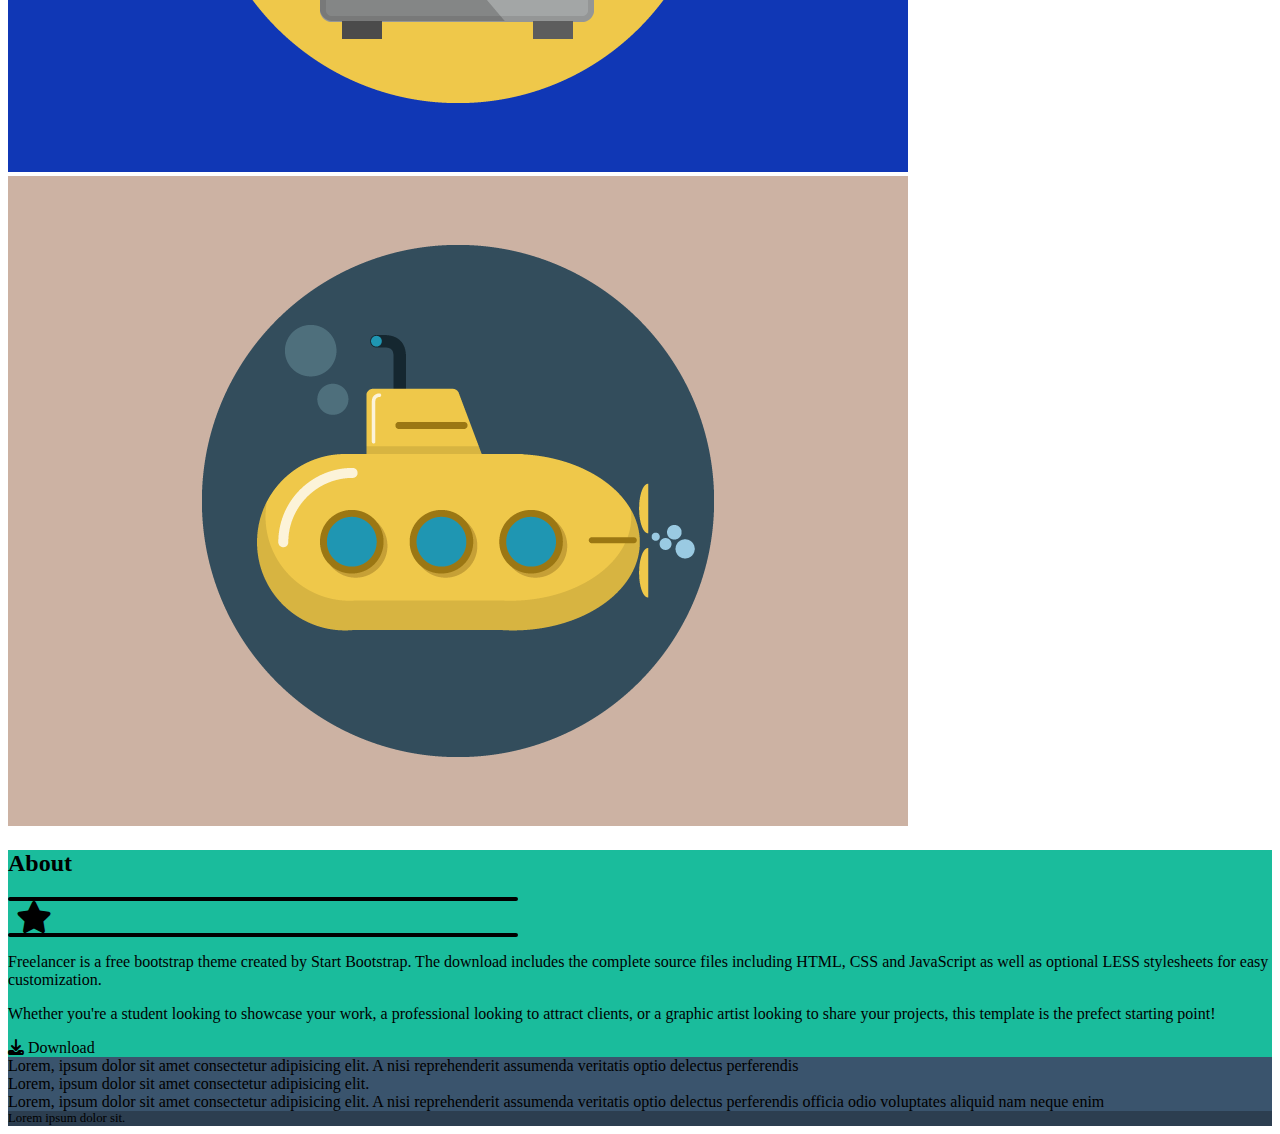
==== commit cf8cd57a: "implement about" ====
--- a/index.html
+++ b/index.html
@@ -107,38 +107,40 @@
                                 <img class="img-fluid" src="./img/submarine.png" alt="Yellow Submarine">
                             </div>
                         </div>
-                        
                     </div>
                 </div>
             </section>
             
-
             <!-- about -->
-            <section id="about">
-                <div class="container-md">
-                    <div class="row text-white">
+            <section class="my-bg-green text-white py-5" id="about">
+                <div class="container-md">
+                    <h2 class="mb-4 text-center text-uppercase">About</h2>
+                    <div class="row justify-content-center">
+                        <div class="col-5">
+                            <div class="star-container mb-4 d-flex justify-content-center align-items-center">
+                                <div class="line"></div>
+                                <i class="fa-solid fa-star"></i>
+                                <div class="line"></div>
+                            </div>
+                        </div>
+                    </div>
+                    <div class="row g-4 justify-content-center">
+                        <div class="col-9 col-md-6">
+                            <p class="my-content fs-5">
+                                Freelancer is a free bootstrap theme created by Start Bootstrap. The download includes the complete source files including HTML, CSS and JavaScript as well as optional LESS stylesheets for easy customization.
+                            </p>
+                        </div>
+                        <div class="col-9 col-md-6">
+                            <p class="mb-4 fs-5">
+                                Whether you're a student looking to showcase your work, a professional looking to attract clients, or a graphic artist looking to share your projects, this template is the prefect starting point!
+                            </p>
+                        </div>
+                    </div>
+                    <div class="row text-center py-4">
                         <div class="col-12">
-                            <div class="row text-center py-2">
-                                <div class="col-12">
-                                    <div class="py-2">About</div>
-                                </div>
-                            </div>
-                            <div class="row g-4 justify-content-center">
-                                <div class="col-9 col-md-6">
-                                    <div class="my-content">
-                                        Lorem, ipsum dolor sit amet consectetur adipisicing elit. A nisi reprehenderit assumenda veritatis optio delectus perferendis officia odio voluptates aliquid nam neque enim eveniet porro ipsum adipisci, consequatur non. Nobis.
-                                    </div>
-                                </div>
-                                <div class="col-9 col-md-6">
-                                    <div class="my-content">
-                                        Lorem, ipsum dolor sit amet consectetur adipisicing elit. A nisi reprehenderit assumenda veritatis optio delectus perferendis officia odio voluptates aliquid nam neque enim eveniet porro ipsum adipisci, consequatur non. Nobis.
-                                    </div>
-                                </div>
-                            </div>
-                            <div class="row text-center py-4">
-                                <div class="col-12">
-                                    <div class="btn btn-info">About</div>
-                                </div>
+                            <div class="btn btn-outline-light text-center px-3 py-2">
+                                <i class="fa-solid fa-download"></i>
+                                Download
                             </div>
                         </div>
                     </div>
--- a/css/style.css
+++ b/css/style.css
@@ -1,17 +1,3 @@
-.my-content{
-    border:1px solid black;
-}
-
-/* jumbotron */
-.my-bg-green{
-    background-color: #1abc9c;
-}
-
-
-#about{
-    background-color: rebeccapurple;
-}
-
 footer > .footer-top{
     background-color: #3a546d;
 }
@@ -21,12 +7,19 @@
     font-size: .8rem;
 }
 
+/* my class */
+.my-title{
+    font-size: 2.2rem;
+}
 .my-social{
     background-color: beige;
     margin:0 .5rem;
 }
+.my-bg-green{
+    background-color: #1abc9c;
+}
 
-/* star */
+    /* star */
 .line{
     width: 40%;
     border: 2px solid; 
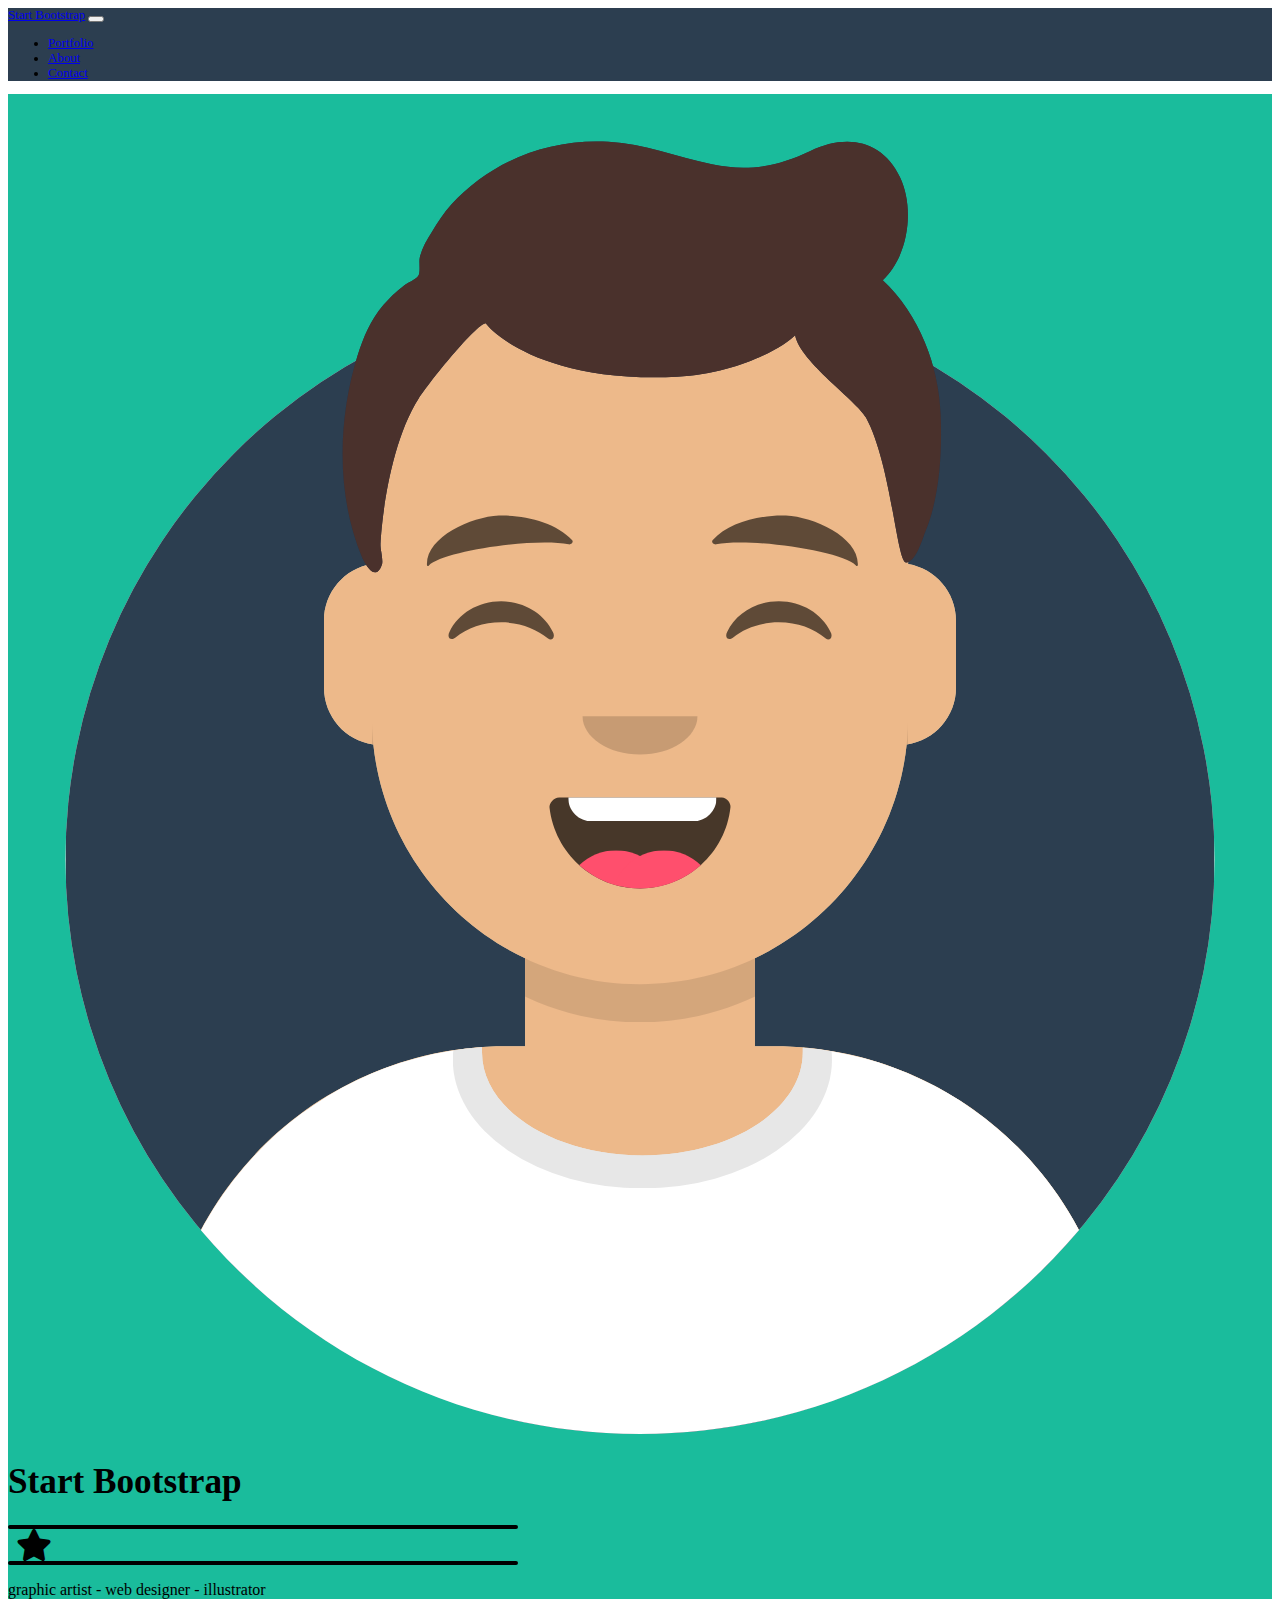
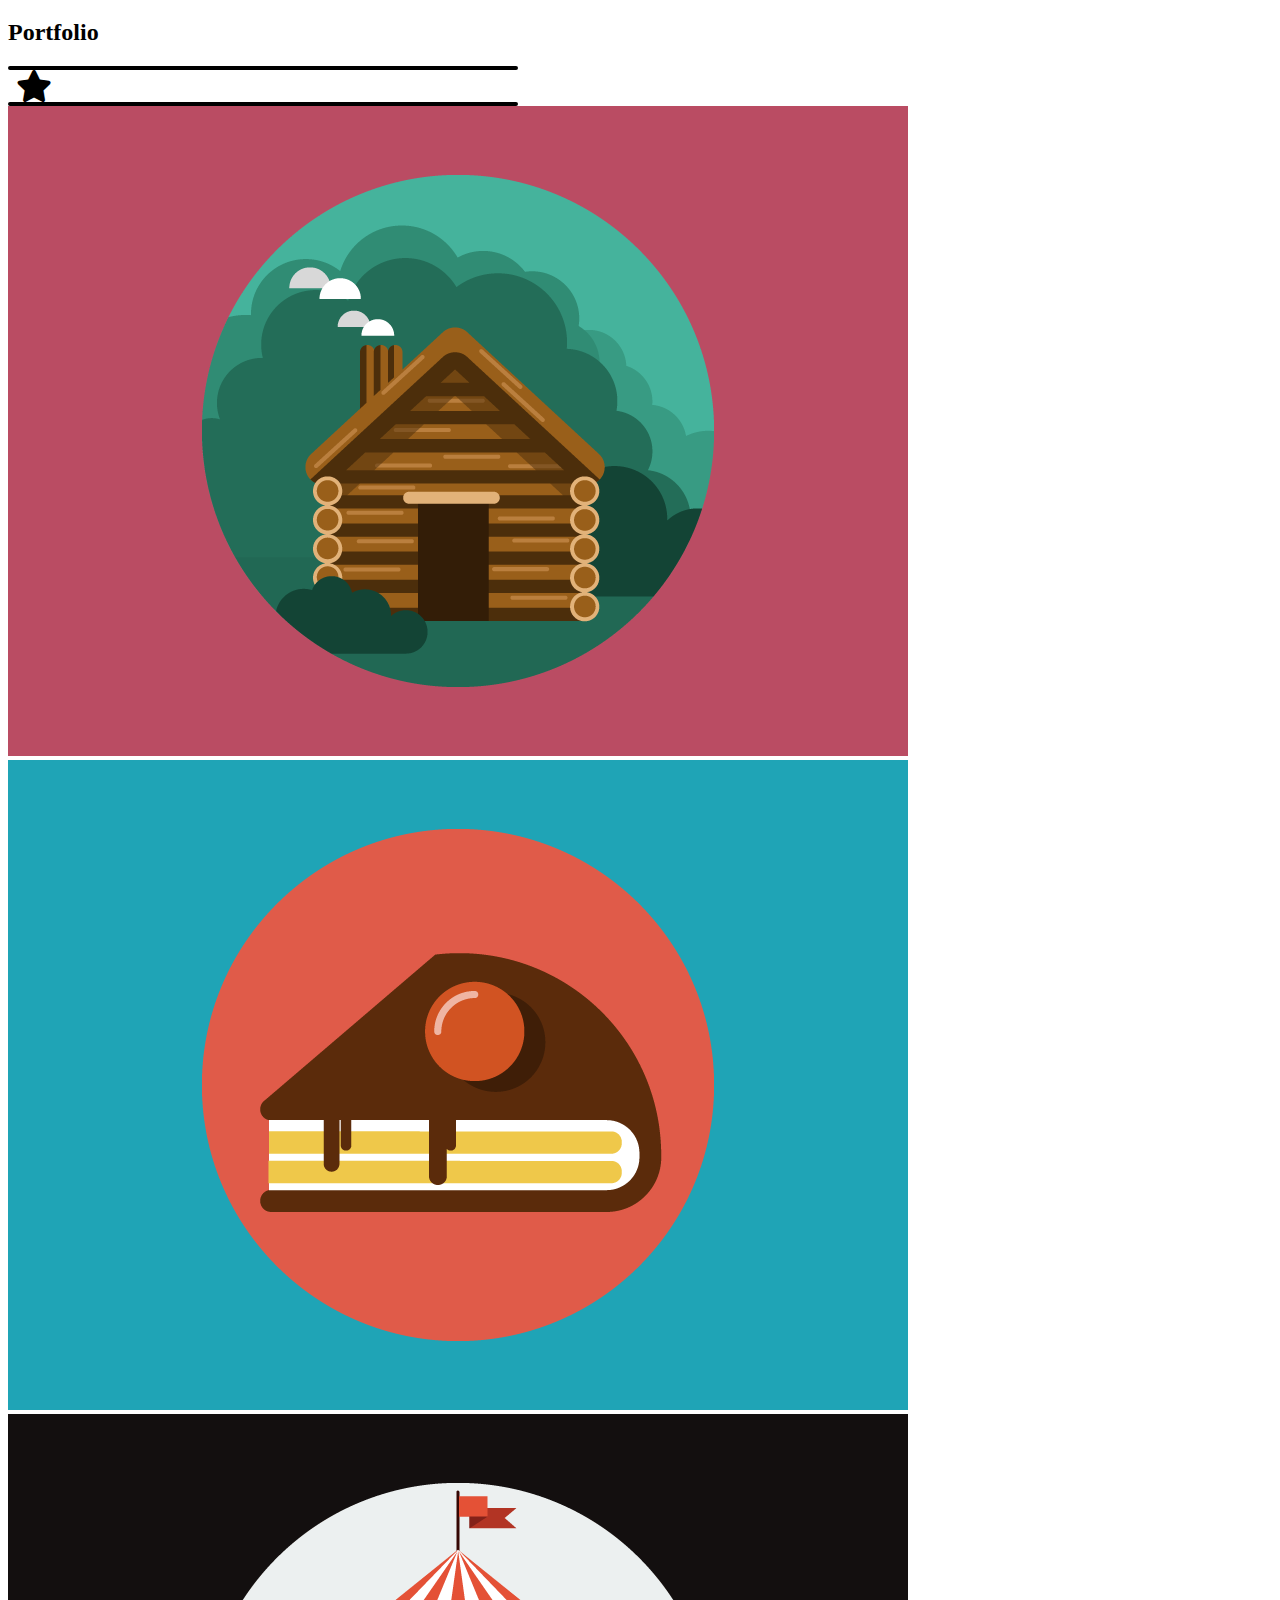
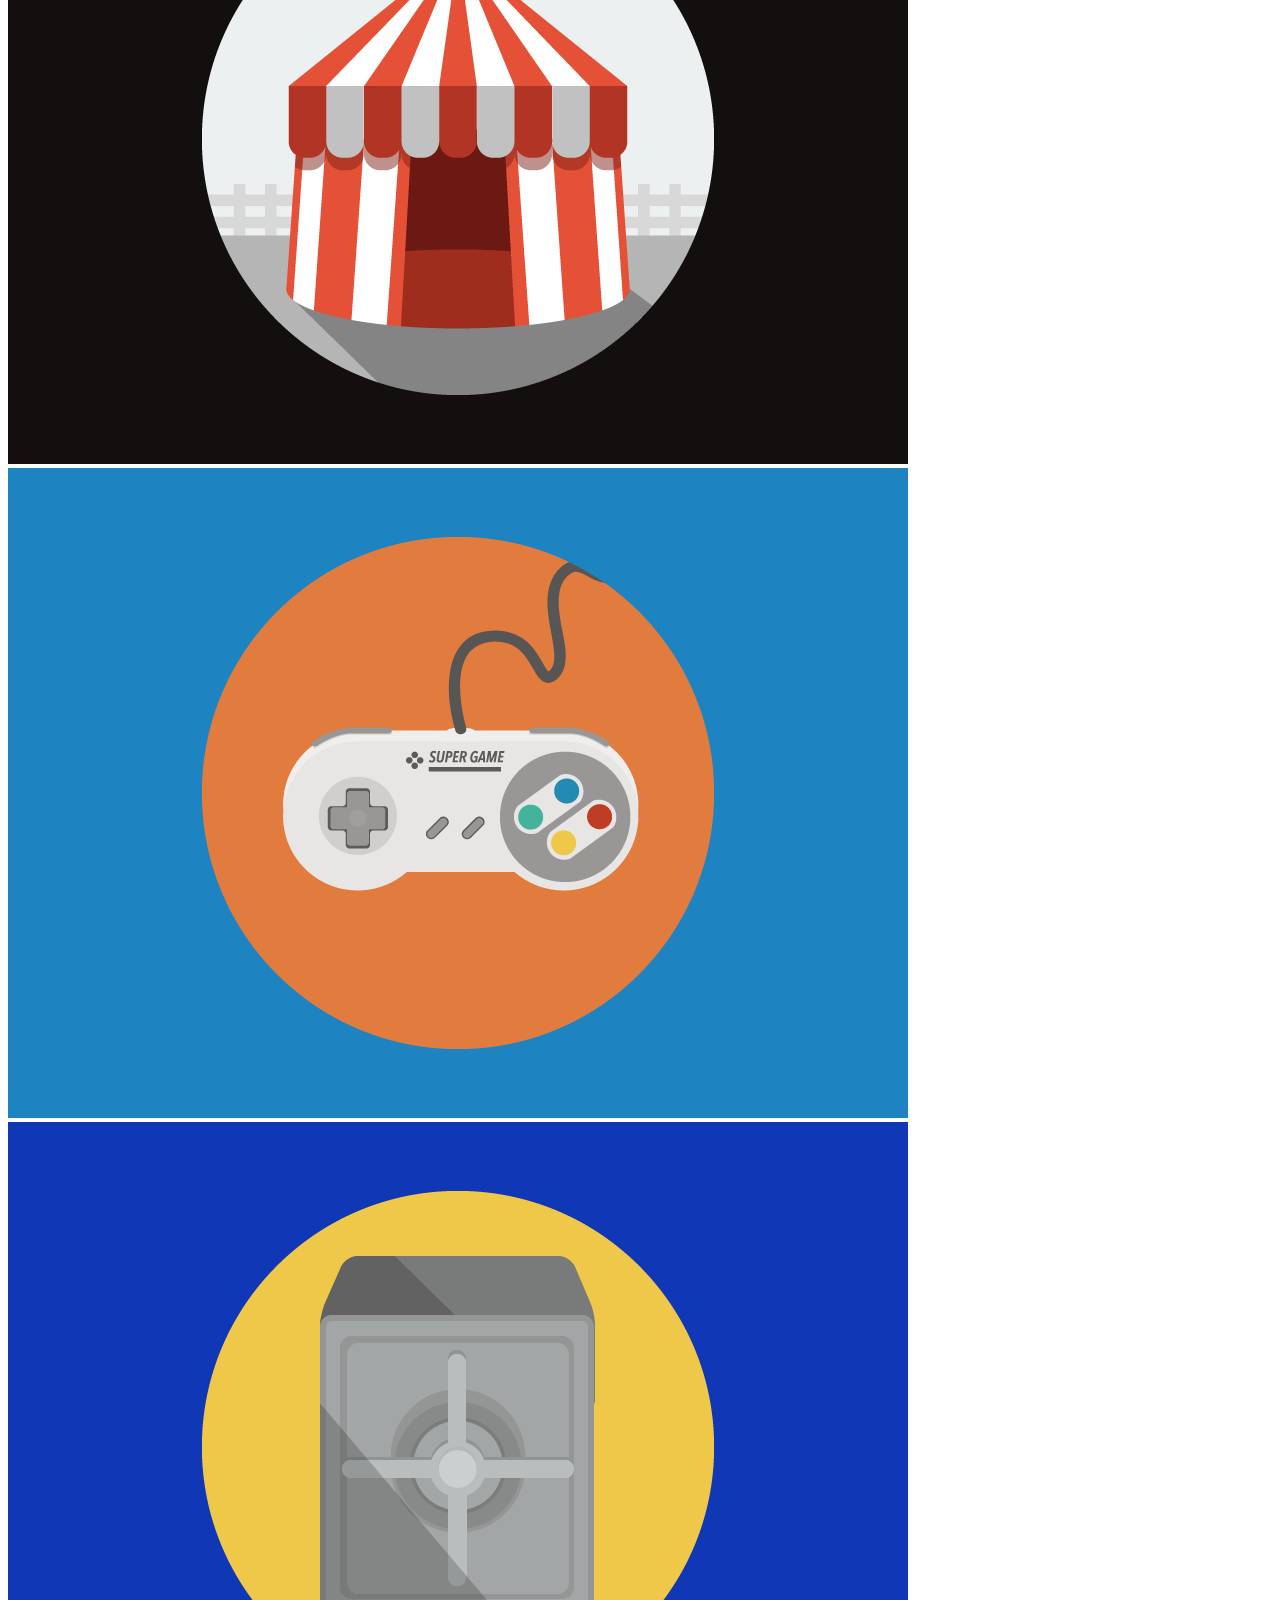
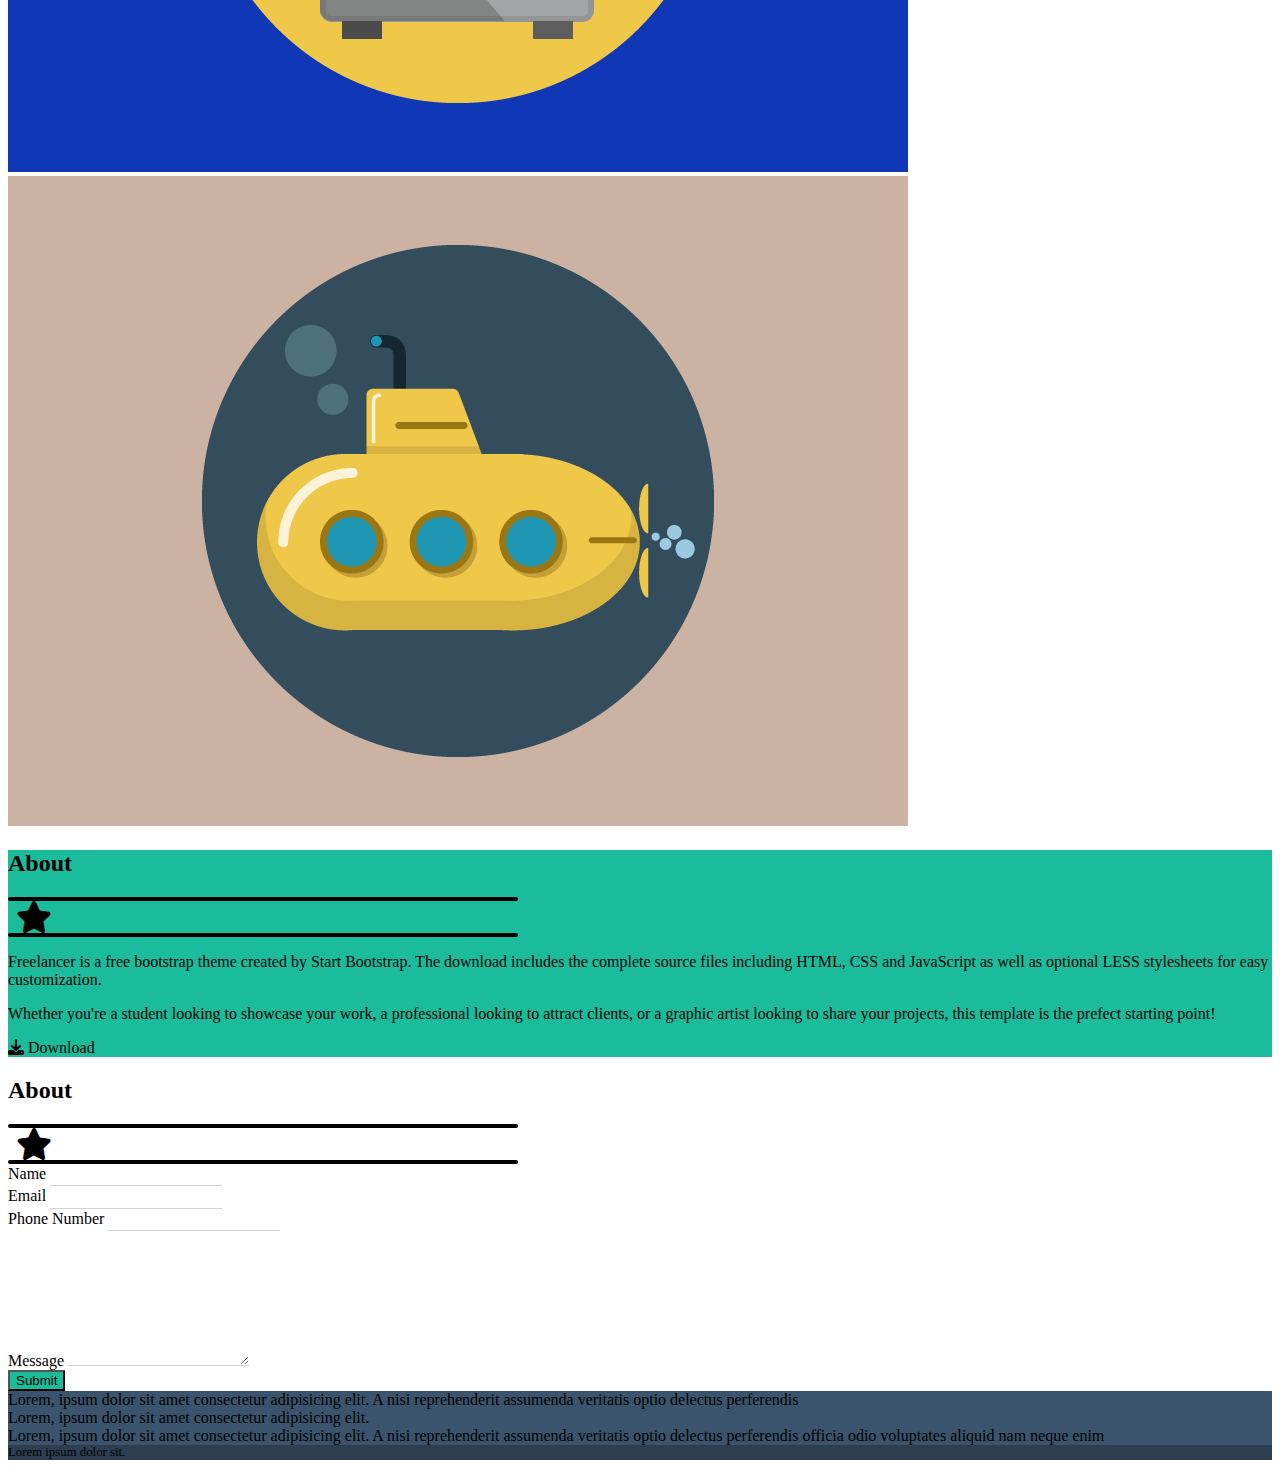
==== commit f6ad7322: "implement about" ====
--- a/index.html
+++ b/index.html
@@ -112,7 +112,7 @@
             </section>
             
             <!-- about -->
-            <section class="my-bg-green text-white py-5" id="about">
+            <section class="my-bg-green text-center text-white py-5" id="about">
                 <div class="container-md">
                     <h2 class="mb-4 text-center text-uppercase">About</h2>
                     <div class="row justify-content-center">
@@ -125,20 +125,20 @@
                         </div>
                     </div>
                     <div class="row g-4 justify-content-center">
-                        <div class="col-9 col-md-6">
-                            <p class="my-content fs-5">
+                        <div class="col-8 col-md-5">
+                            <p class="text-start fs-5">
                                 Freelancer is a free bootstrap theme created by Start Bootstrap. The download includes the complete source files including HTML, CSS and JavaScript as well as optional LESS stylesheets for easy customization.
                             </p>
                         </div>
-                        <div class="col-9 col-md-6">
-                            <p class="mb-4 fs-5">
+                        <div class="col-8 col-md-5">
+                            <p class="text-start mb-5 fs-5">
                                 Whether you're a student looking to showcase your work, a professional looking to attract clients, or a graphic artist looking to share your projects, this template is the prefect starting point!
                             </p>
                         </div>
                     </div>
-                    <div class="row text-center py-4">
+                    <div class="row">
                         <div class="col-12">
-                            <div class="btn btn-outline-light text-center px-3 py-2">
+                            <div class="btn btn-outline-light px-3 py-2">
                                 <i class="fa-solid fa-download"></i>
                                 Download
                             </div>
@@ -146,23 +146,62 @@
                     </div>
                 </div>
             </section>
+
+            <!-- contact -->
+            <section class="text-center py-5" id="contact">
+                <div class="container-md">
+                    <h2 class="mb-4 text-center text-uppercase">About</h2>
+                    <div class="row justify-content-center">
+                        <div class="col-5">
+                            <div class="star-container mb-4 d-flex justify-content-center align-items-center">
+                                <div class="line"></div>
+                                <i class="fa-solid fa-star"></i>
+                                <div class="line"></div>
+                            </div>
+                        </div>
+                    </div>
+                    <div class="row justify-content-center">
+                        <div class="col-8">
+                            <form class="text-start mb-2">
+                                <div class="mb-2">
+                                    <label for="name" class="form-label my-form-label fs-3">Name</label>
+                                    <input type="text" class="form-control my-form-control" id="name">
+                                </div>
+                                <div class="mb-2">
+                                    <label for="email" class="form-label my-form-label fs-3">Email</label>
+                                    <input type="email" class="form-control my-form-control" id="email">
+                                </div>
+                                <div class="mb-2">
+                                    <label for="phone" class="form-label my-form-label fs-3">Phone Number</label>
+                                    <input type="tel" class="form-control my-form-control" id="phone">
+                                </div>
+                                <div class="mb-3">
+                                    <label for="message" class="form-label my-form-label fs-3">Message</label>
+                                    <textarea class="form-control my-form-control my-textarea" id="message"></textarea>
+                                </div>
+                                <button type="submit" class="btn my-bg-green text-white">Submit</button>
+                            </form>
+                        </div>
+                    </div>
+                </div>
+            </section>
             
         </main>
 
         <!-- footer -->
-        <footer class="text-white" id="contact">
+        <footer class="text-white">
             <section class="footer-top">
                 <div class="container-md">
                     <div class="row text-center py-5 px-3 g-4">
                         <div class="col-12 col-md-4">
-                            <div class="my-content">
+                            <div >
                                 Lorem, ipsum dolor sit amet consectetur adipisicing elit. A nisi reprehenderit assumenda veritatis optio delectus perferendis
                             </div>
                         </div>
                         <div class="col-12 col-md-4">
                             <div class="row">
                                 <div class="col-12">
-                                    <div class="my-content">
+                                    <div >
                                         Lorem, ipsum dolor sit amet consectetur adipisicing elit.
                                     </div>
                                 </div>
@@ -171,16 +210,16 @@
                                 <!-- socials -->
                                 <div class="col-12">
                                     <div class="d-flex justify-content-center">
-                                        <div class="my-content my-social p-3"></div>
-                                        <div class="my-content my-social p-3"></div>
-                                        <div class="my-content my-social p-3"></div>
-                                        <div class="my-content my-social p-3"></div>
+                                        <div class=" my-social p-3"></div>
+                                        <div class=" my-social p-3"></div>
+                                        <div class=" my-social p-3"></div>
+                                        <div class=" my-social p-3"></div>
                                     </div>
                                 </div>
                             </div>
                         </div>
                         <div class="col-12 col-md-4">
-                            <div class="my-content">
+                            <div >
                                 Lorem, ipsum dolor sit amet consectetur adipisicing elit. A nisi reprehenderit assumenda veritatis optio delectus perferendis officia odio voluptates aliquid nam neque enim 
                             </div>
                         </div>
--- a/css/style.css
+++ b/css/style.css
@@ -18,6 +18,19 @@
 .my-bg-green{
     background-color: #1abc9c;
 }
+.my-form-control{
+    border:0;
+    border-bottom: 1px solid #ced4da;
+    border-radius: 0;
+    font-size: .8rem;
+    padding: .2rem;
+}
+.my-form-label{
+    margin-bottom:0
+}
+.my-textarea{
+    height: 8rem;
+}
 
     /* star */
 .line{
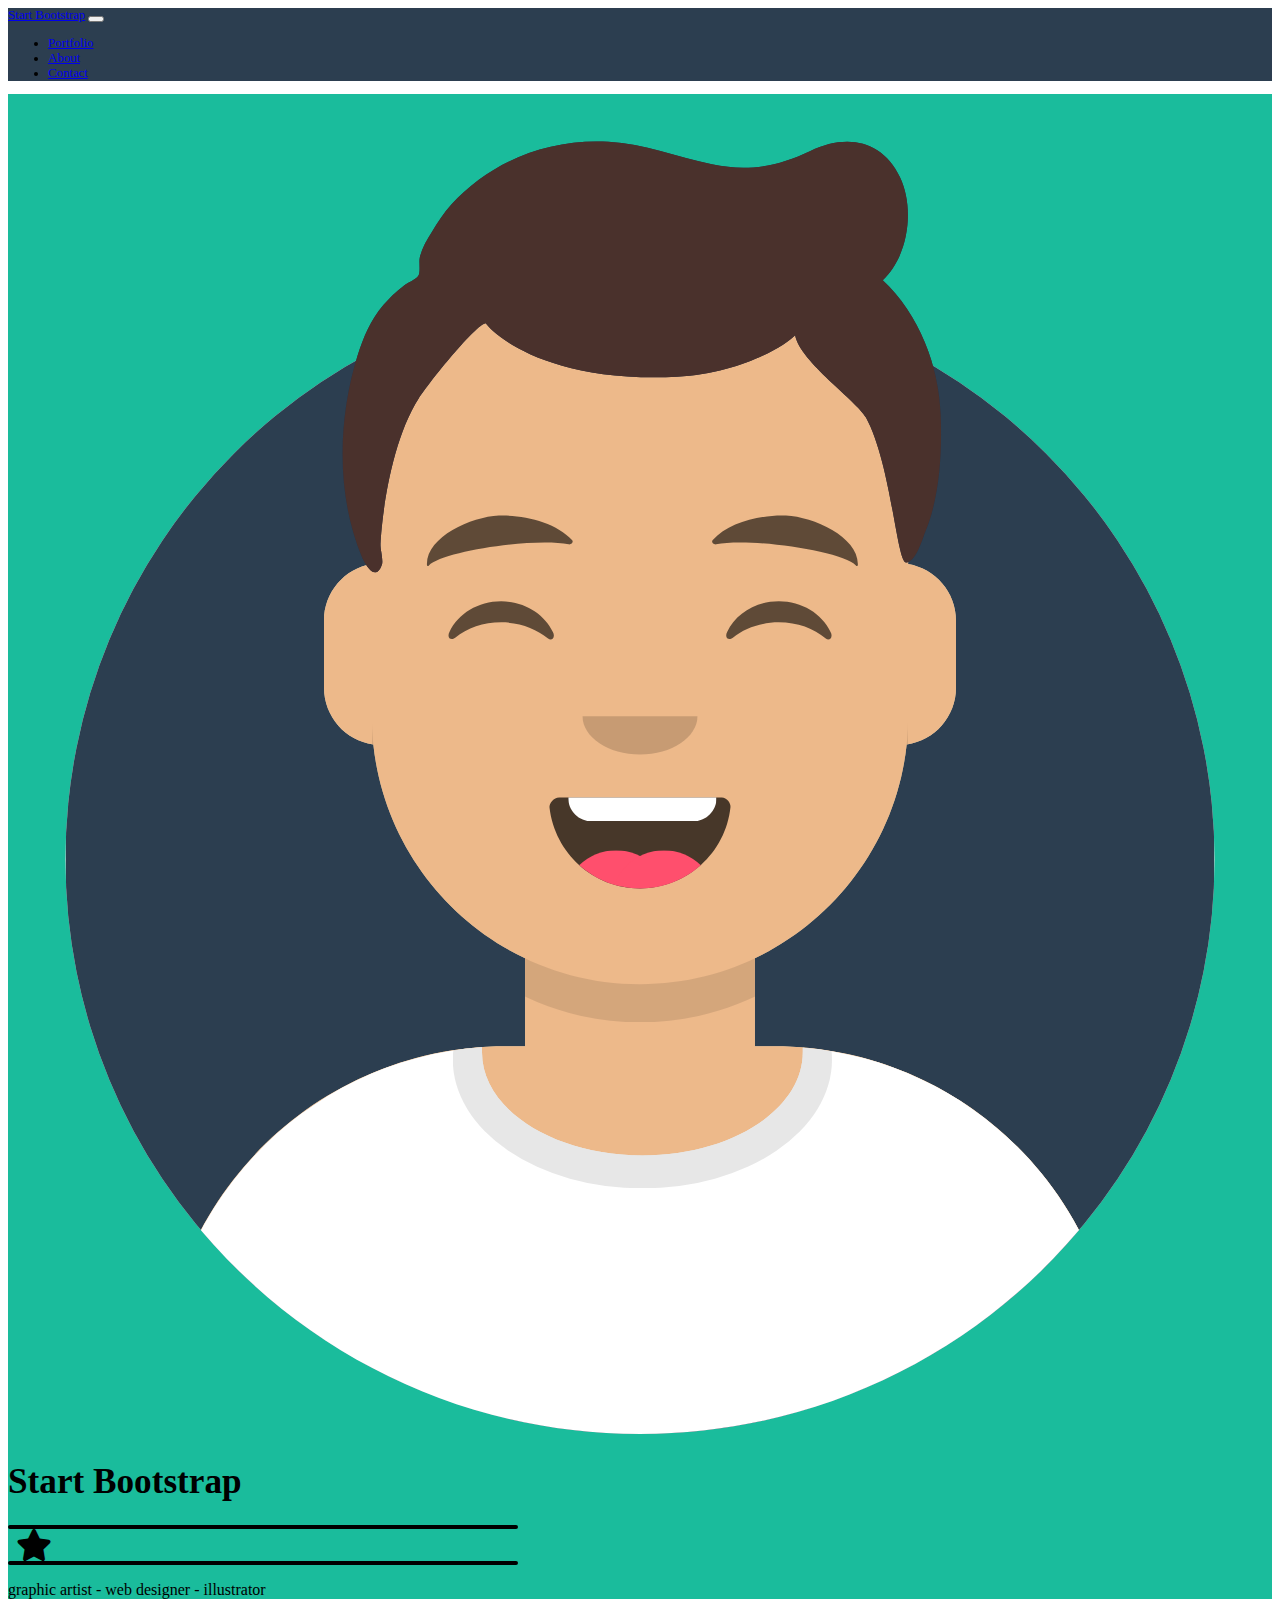
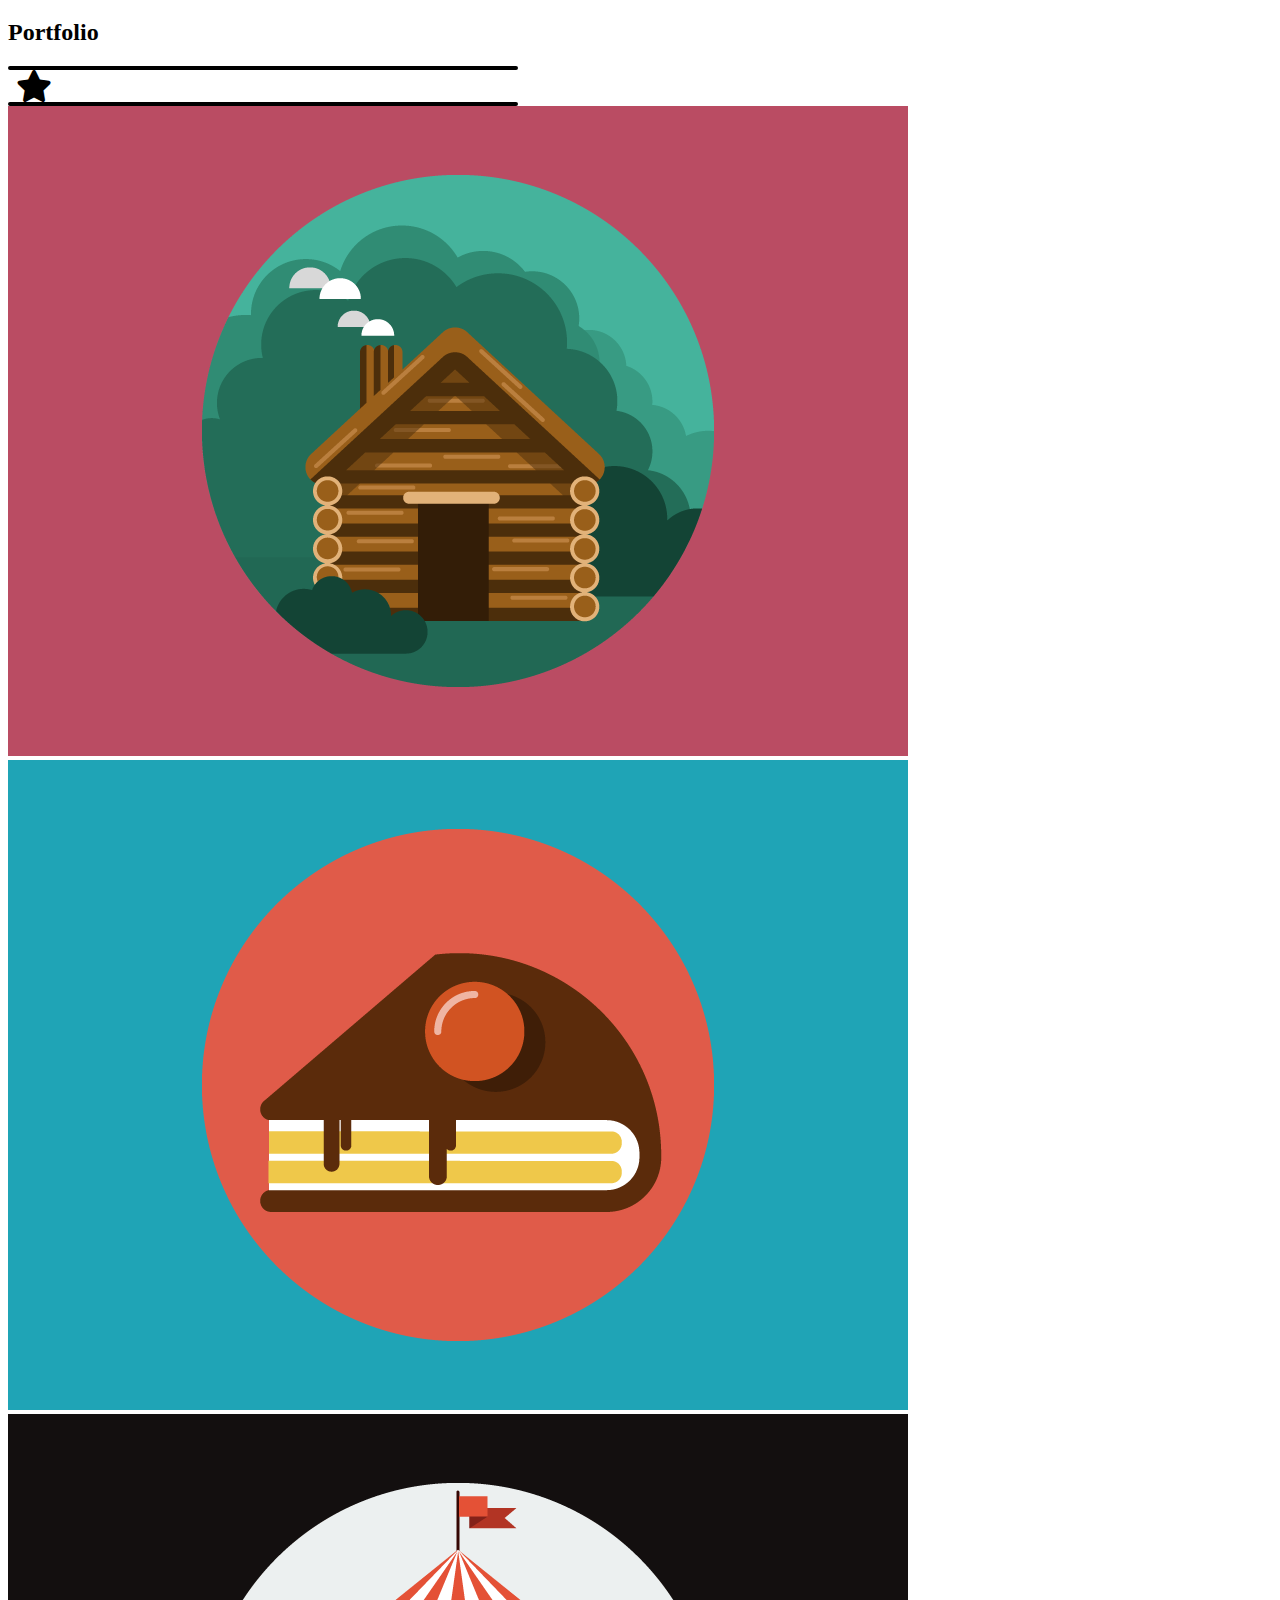
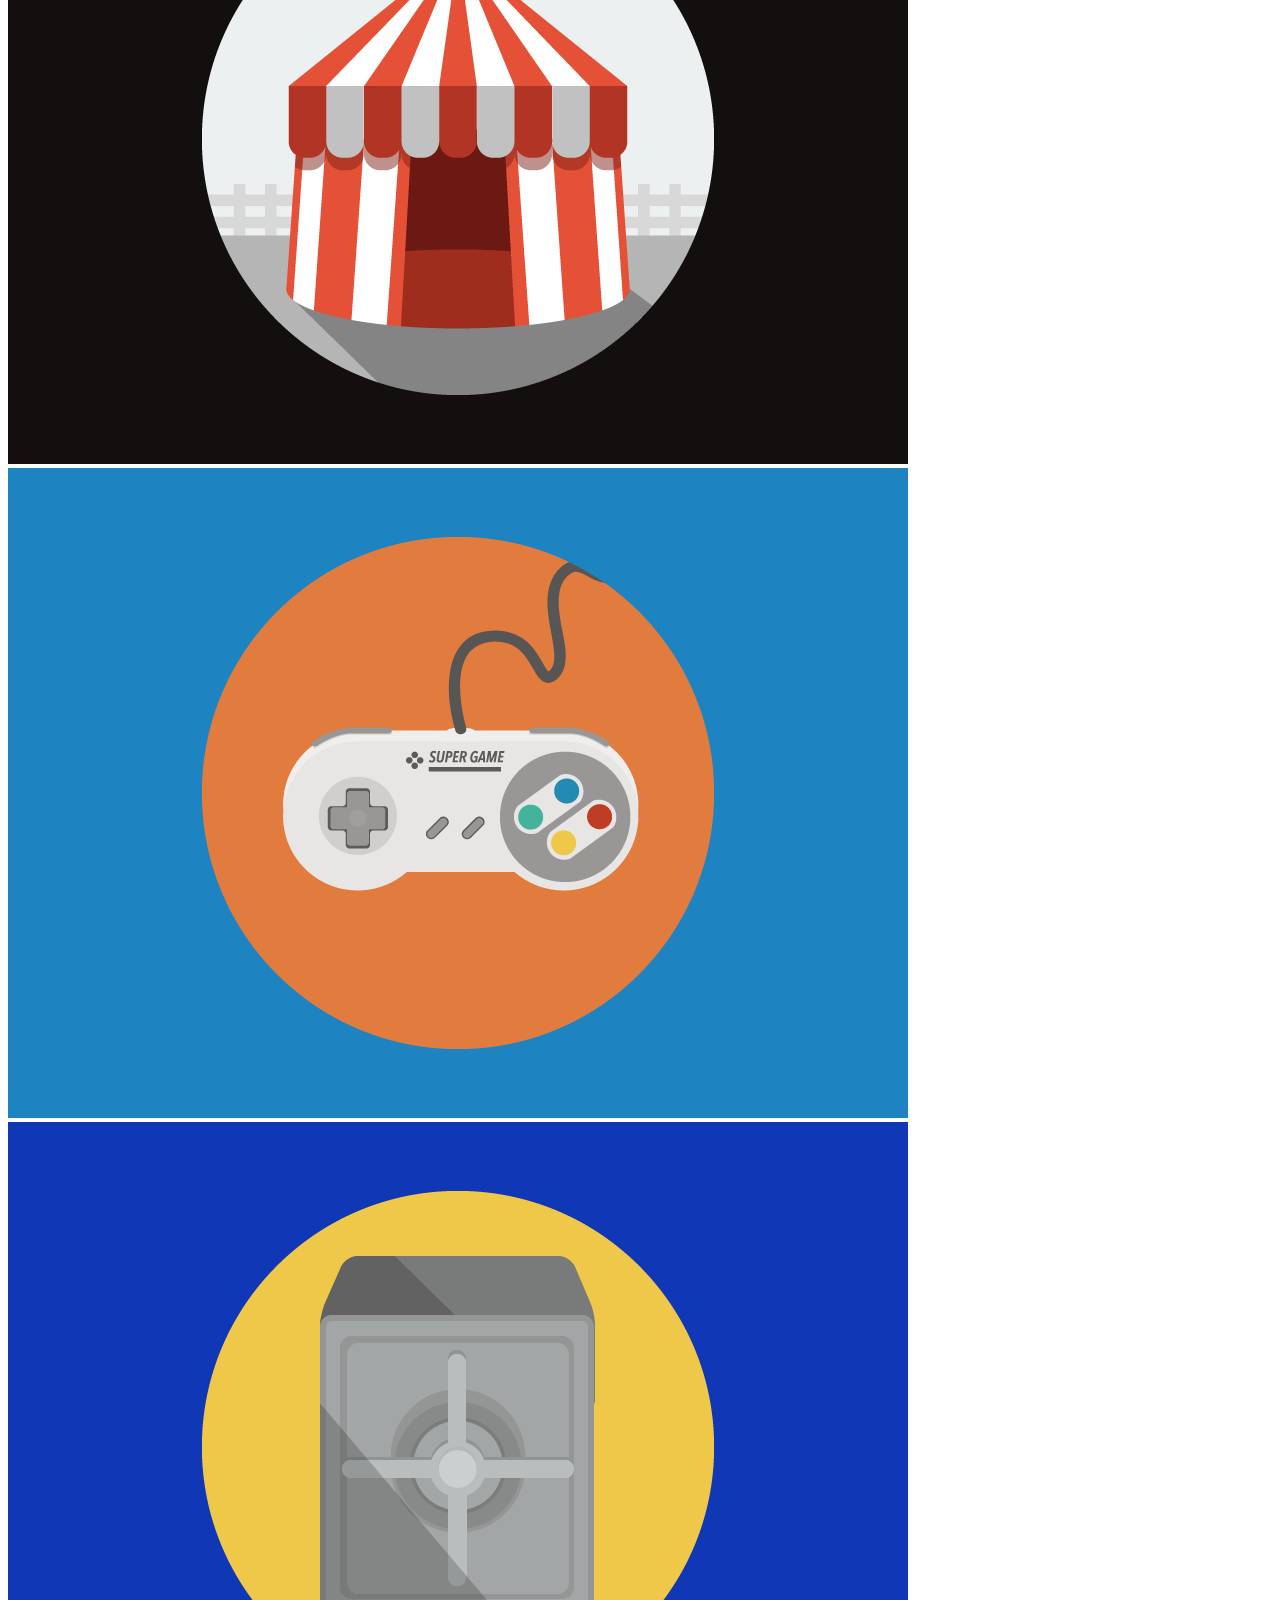
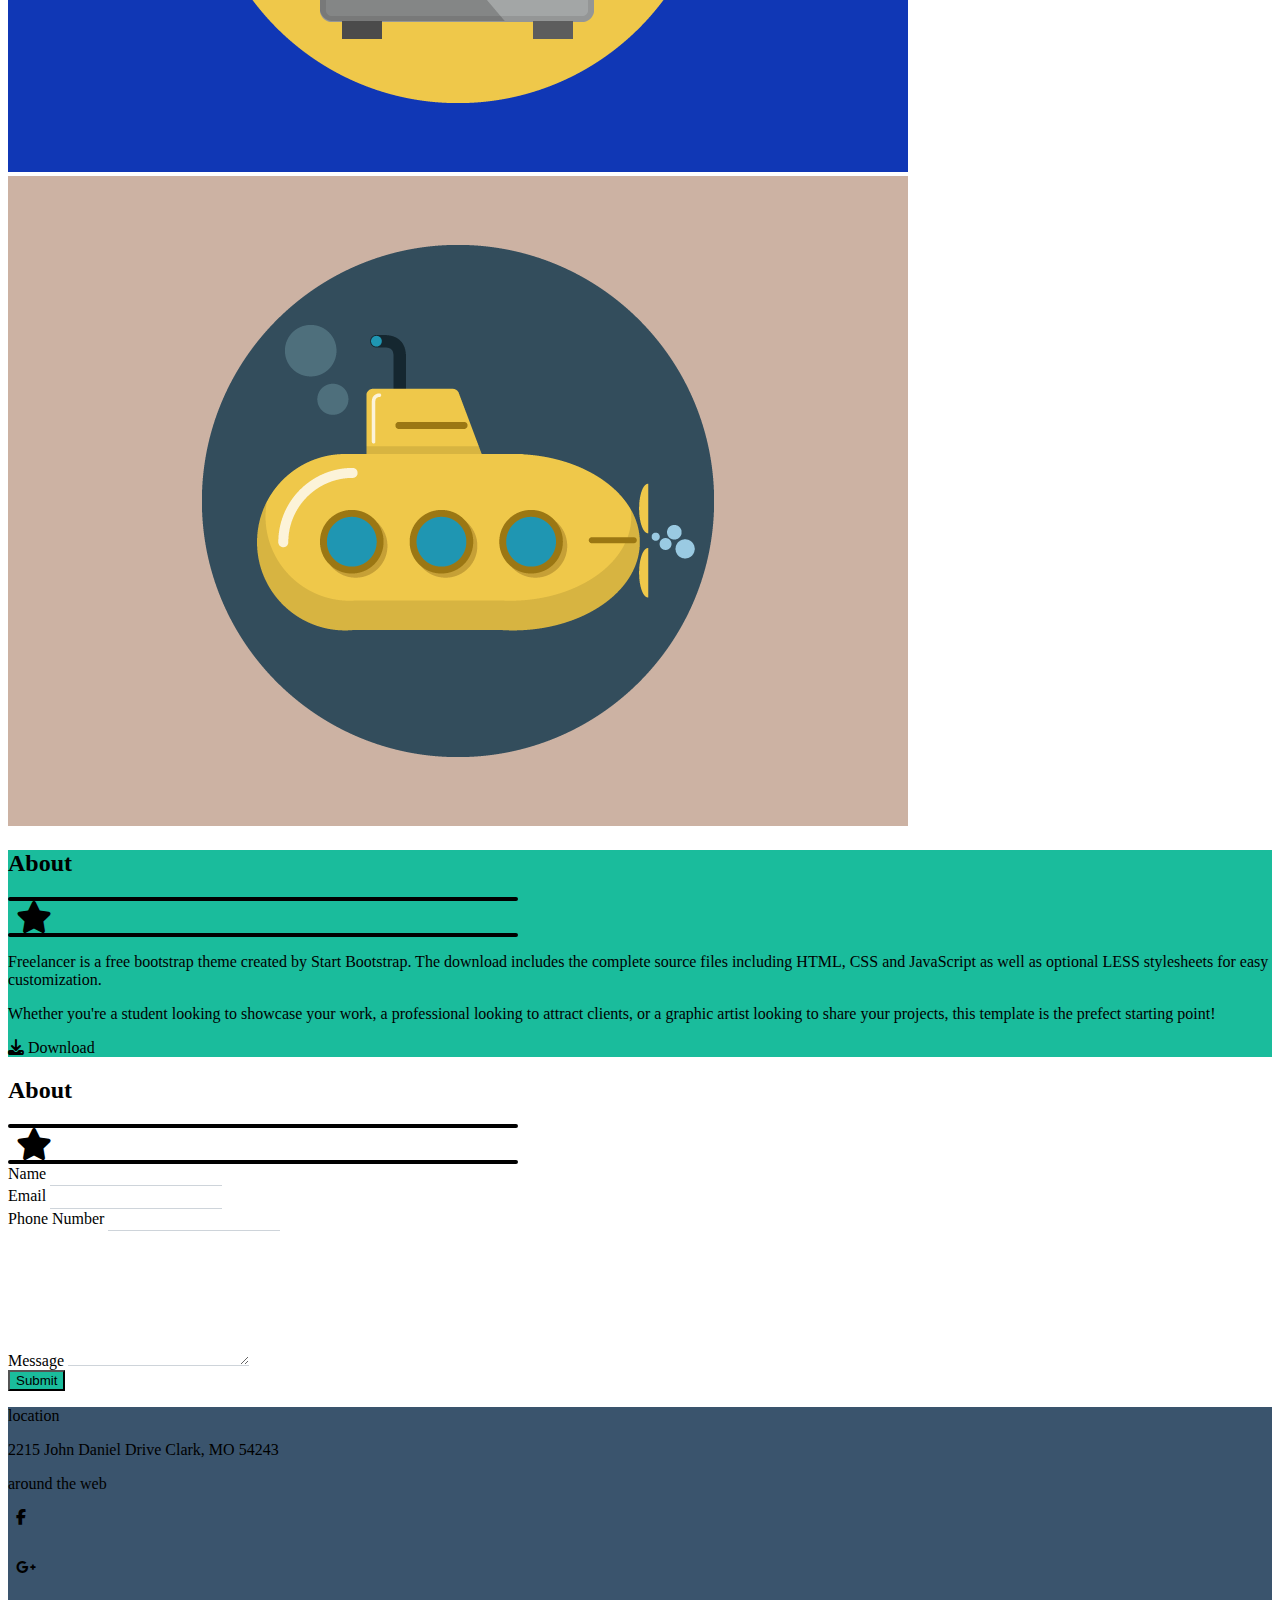
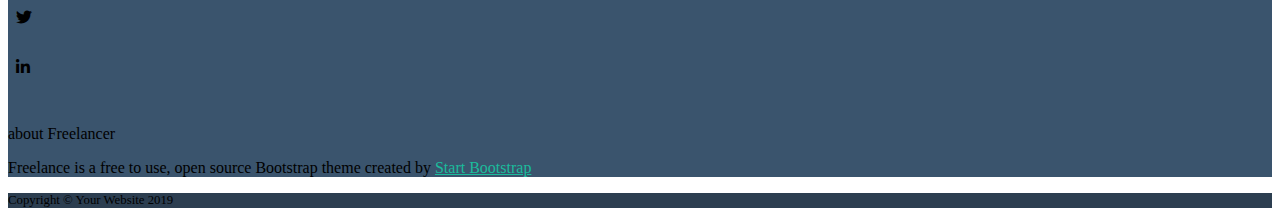
==== commit f01bc75e: "implement footer" ====
--- a/index.html
+++ b/index.html
@@ -14,6 +14,7 @@
         <link rel="stylesheet" href="css/style.css">
     </head>
     <body>
+        <!-- header -->
         <header>
             <nav class="navbar navbar-expand-sm navbar-dark">
                 <div class="container-md ">
@@ -37,6 +38,7 @@
                 </div>
             </nav>
         </header>
+        <!-- main -->
         <main>
             <!-- jumbotron -->
             <section class="my-bg-green text-white text-center py-4" id="jumbotron">
@@ -161,7 +163,7 @@
                         </div>
                     </div>
                     <div class="row justify-content-center">
-                        <div class="col-8">
+                        <div class="col-8 col-md-10">
                             <form class="text-start mb-2">
                                 <div class="mb-2">
                                     <label for="name" class="form-label my-form-label fs-3">Name</label>
@@ -185,43 +187,41 @@
                     </div>
                 </div>
             </section>
-            
         </main>
-
         <!-- footer -->
-        <footer class="text-white">
-            <section class="footer-top">
-                <div class="container-md">
-                    <div class="row text-center py-5 px-3 g-4">
-                        <div class="col-12 col-md-4">
-                            <div >
-                                Lorem, ipsum dolor sit amet consectetur adipisicing elit. A nisi reprehenderit assumenda veritatis optio delectus perferendis
-                            </div>
-                        </div>
-                        <div class="col-12 col-md-4">
+        <footer class="text-white text-center">
+            <section class="footer-top py-5 px-3">
+                <div class="container-md fs-5">
+                    <div class="row justify-content-between g-5 g-md-2">
+                        <div class="col-12 col-md-3">
+                            <p class="text-uppercase mb-1">location</p>
+                            <p class="mb-1">2215 John Daniel Drive Clark, MO 54243</p>
+                        </div>
+                        <div class="col-12 col-md-5">
+                            <p class="text-uppercase mb-3">around the web</p>
+                            <!-- socials -->
                             <div class="row">
                                 <div class="col-12">
-                                    <div >
-                                        Lorem, ipsum dolor sit amet consectetur adipisicing elit.
+                                    <div class="social-container d-flex justify-content-center">
+                                        <div class="btn btn-outline-light rounded-circle p-0 fs-5 d-flex">
+                                            <i class="fa-brands fa-facebook-f m-auto"></i>
+                                        </div>
+                                        <div class="btn btn-outline-light rounded-circle p-0 fs-5 d-flex">
+                                            <i class="fa-brands fa-google-plus-g m-auto"></i>
+                                        </div>
+                                        <div class="btn btn-outline-light rounded-circle p-0 fs-5 d-flex">
+                                            <i class="fa-brands fa-twitter m-auto"></i>
+                                        </div>
+                                        <div class="btn btn-outline-light rounded-circle p-0 fs-5 d-flex">
+                                            <i class="fa-brands fa-linkedin-in m-auto"></i>
+                                        </div>
                                     </div>
                                 </div>
                             </div>
-                            <div class="row">
-                                <!-- socials -->
-                                <div class="col-12">
-                                    <div class="d-flex justify-content-center">
-                                        <div class=" my-social p-3"></div>
-                                        <div class=" my-social p-3"></div>
-                                        <div class=" my-social p-3"></div>
-                                        <div class=" my-social p-3"></div>
-                                    </div>
-                                </div>
-                            </div>
-                        </div>
-                        <div class="col-12 col-md-4">
-                            <div >
-                                Lorem, ipsum dolor sit amet consectetur adipisicing elit. A nisi reprehenderit assumenda veritatis optio delectus perferendis officia odio voluptates aliquid nam neque enim 
-                            </div>
+                        </div>
+                        <div class="col-12 col-md-3">
+                            <p class="text-uppercase mb-1">about Freelancer</p>
+                            <p class="mb-1">Freelance is a free to use, open source Bootstrap theme created by <a href="#" class="text-decoration-none">Start Bootstrap</a></p>
                         </div>
                     </div>
                 </div>
@@ -230,7 +230,7 @@
                 <div class="container-md">
                     <div class="row py-5 text-center">
                         <div class="col-12">
-                            Lorem ipsum dolor sit.
+                            Copyright &copy; Your Website 2019
                         </div>
                     </div>
                 </div>
--- a/css/style.css
+++ b/css/style.css
@@ -1,3 +1,7 @@
+a.text-decoration-none{
+    color: #1abc9c;
+}
+
 footer > .footer-top{
     background-color: #3a546d;
 }
@@ -41,4 +45,10 @@
 .star-container .fa-star{
     margin:0 .5rem;
     font-size: 2rem;
+}
+    /* social */
+.social-container .btn{
+    width: 50px;
+    height: 50px;
+    margin:0 .5rem;
 }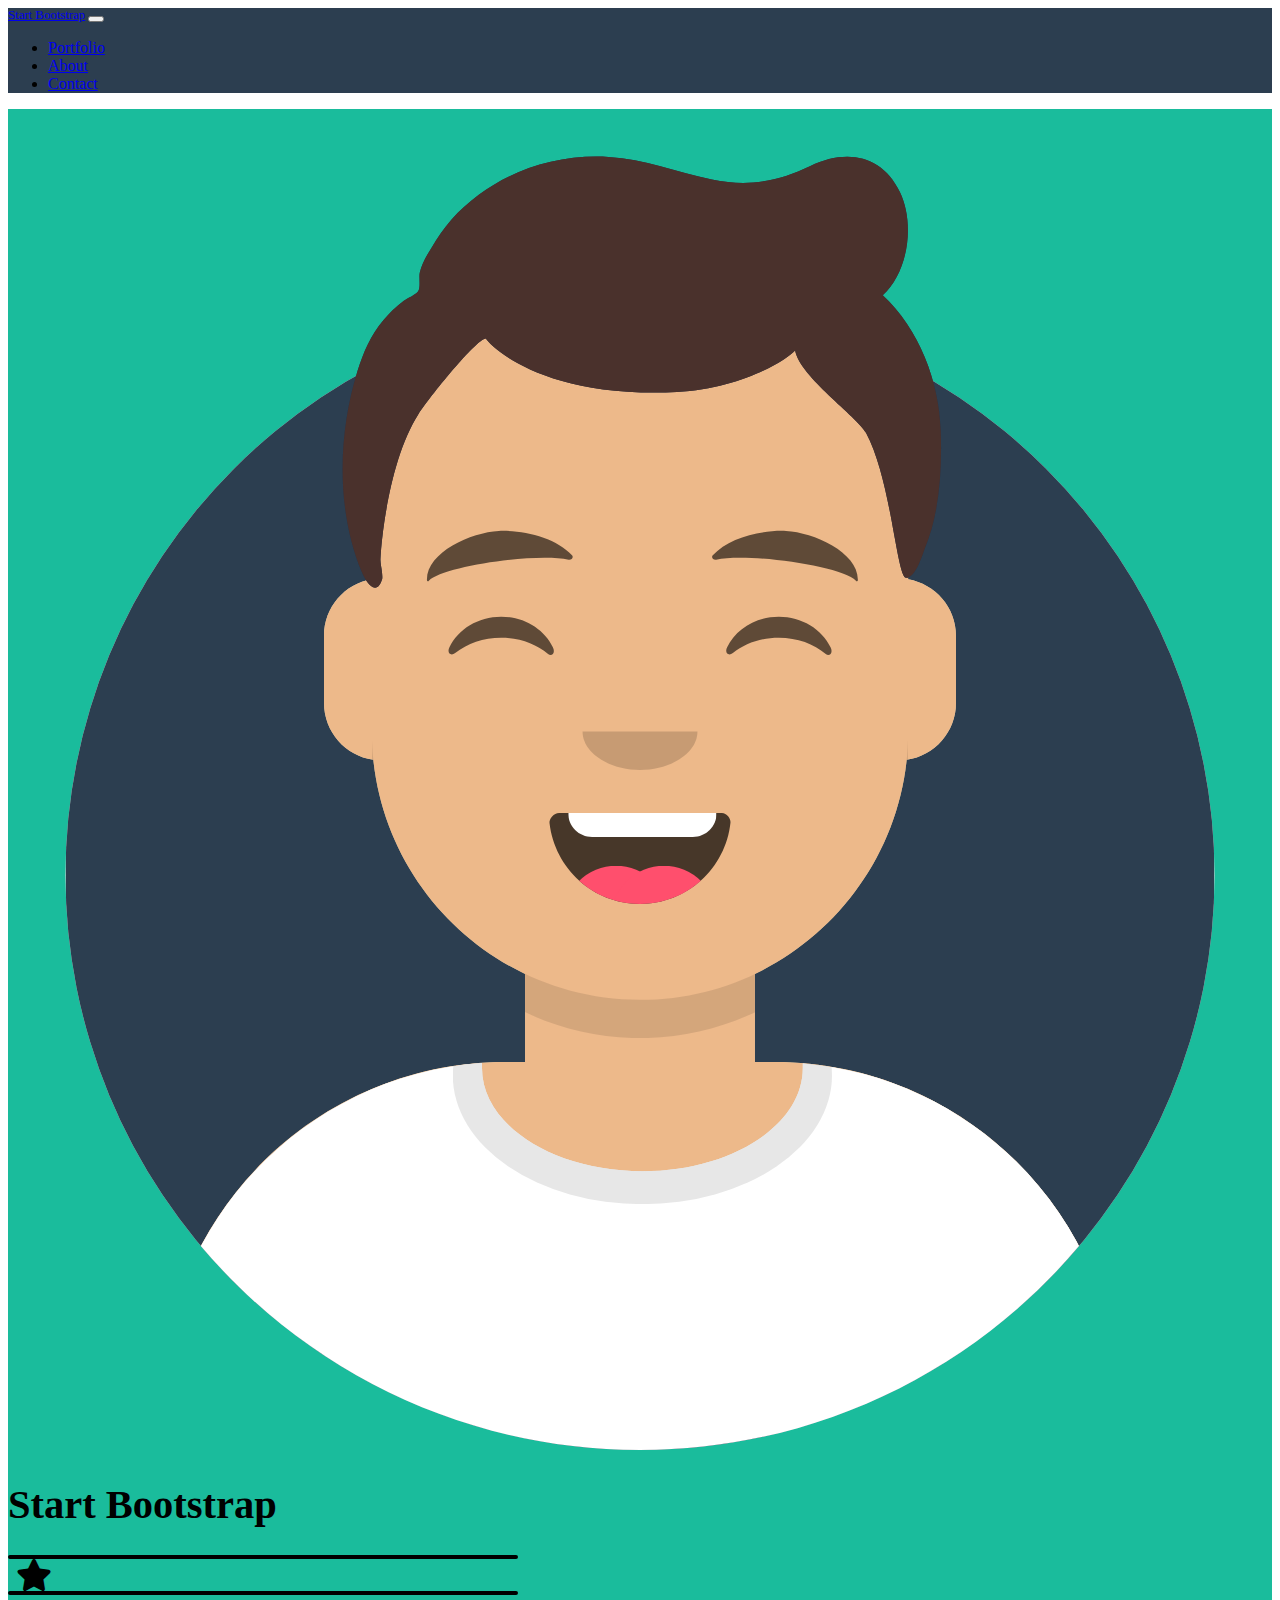
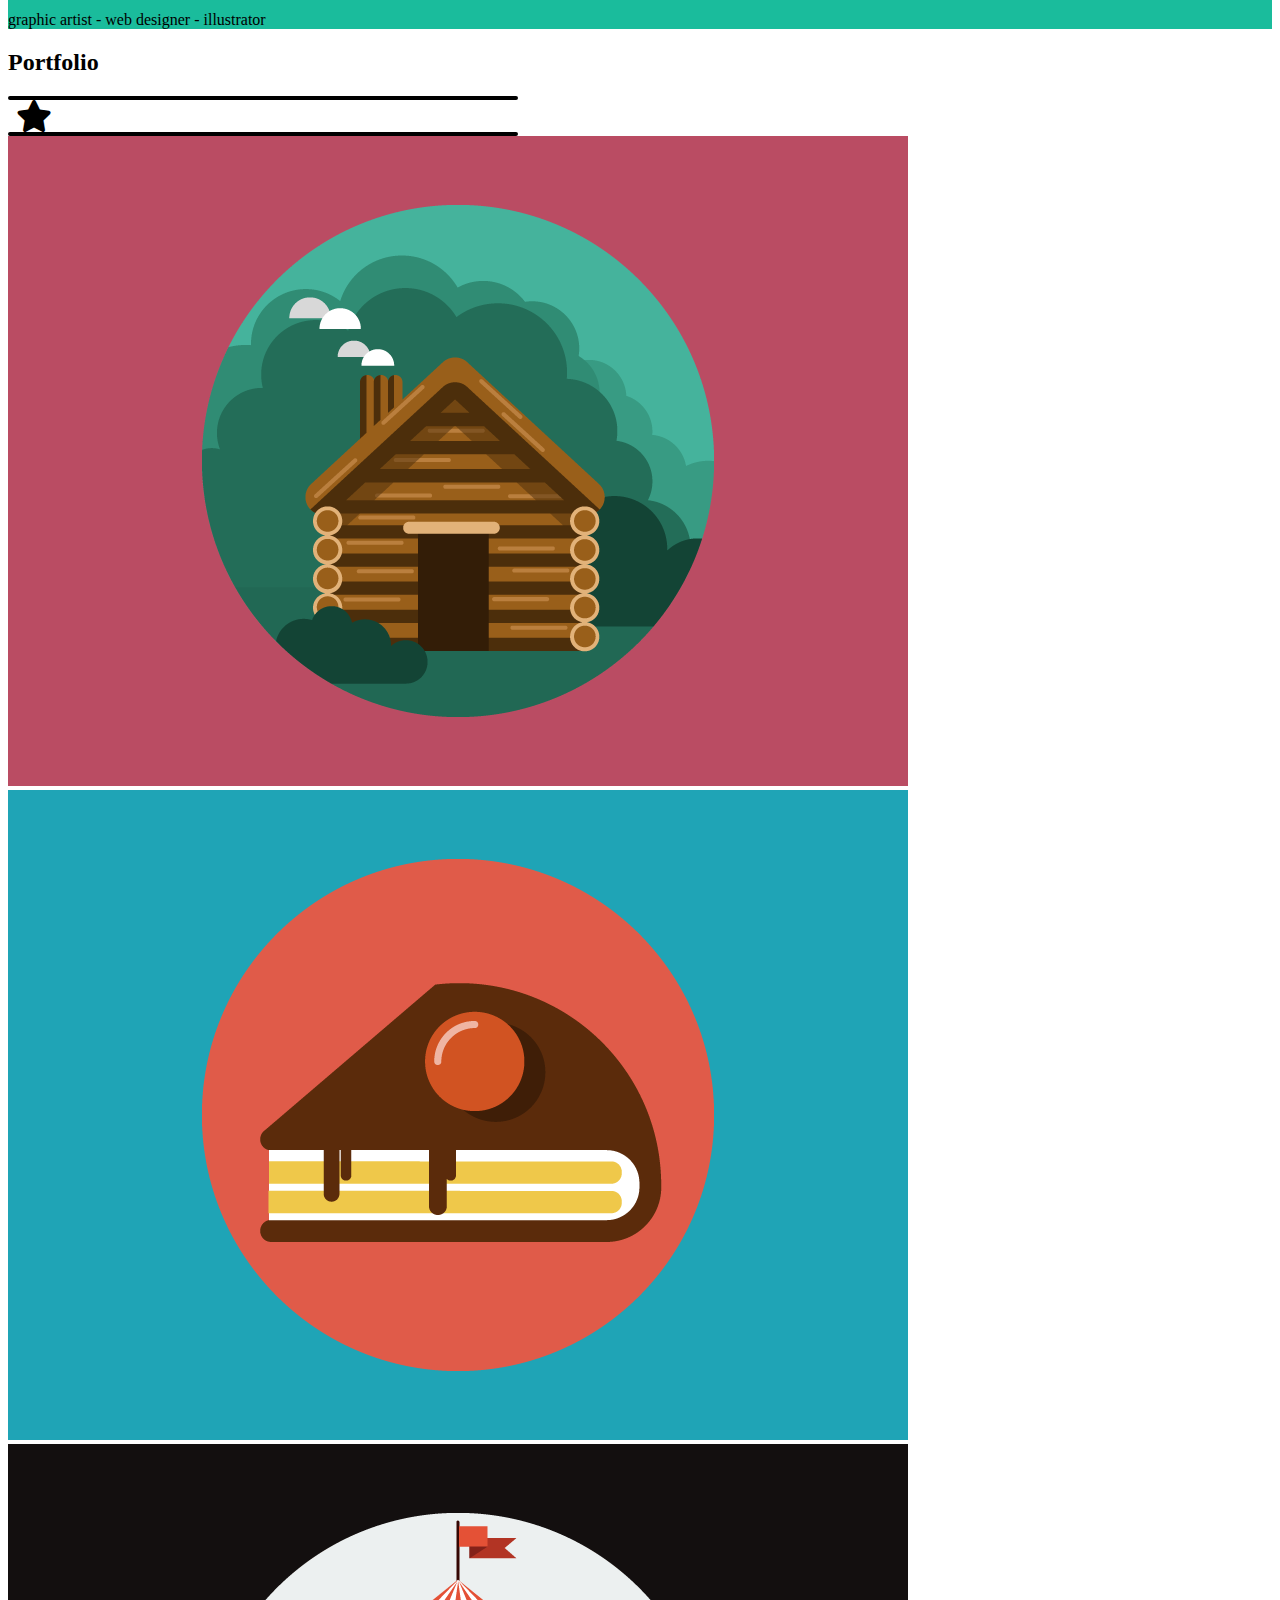
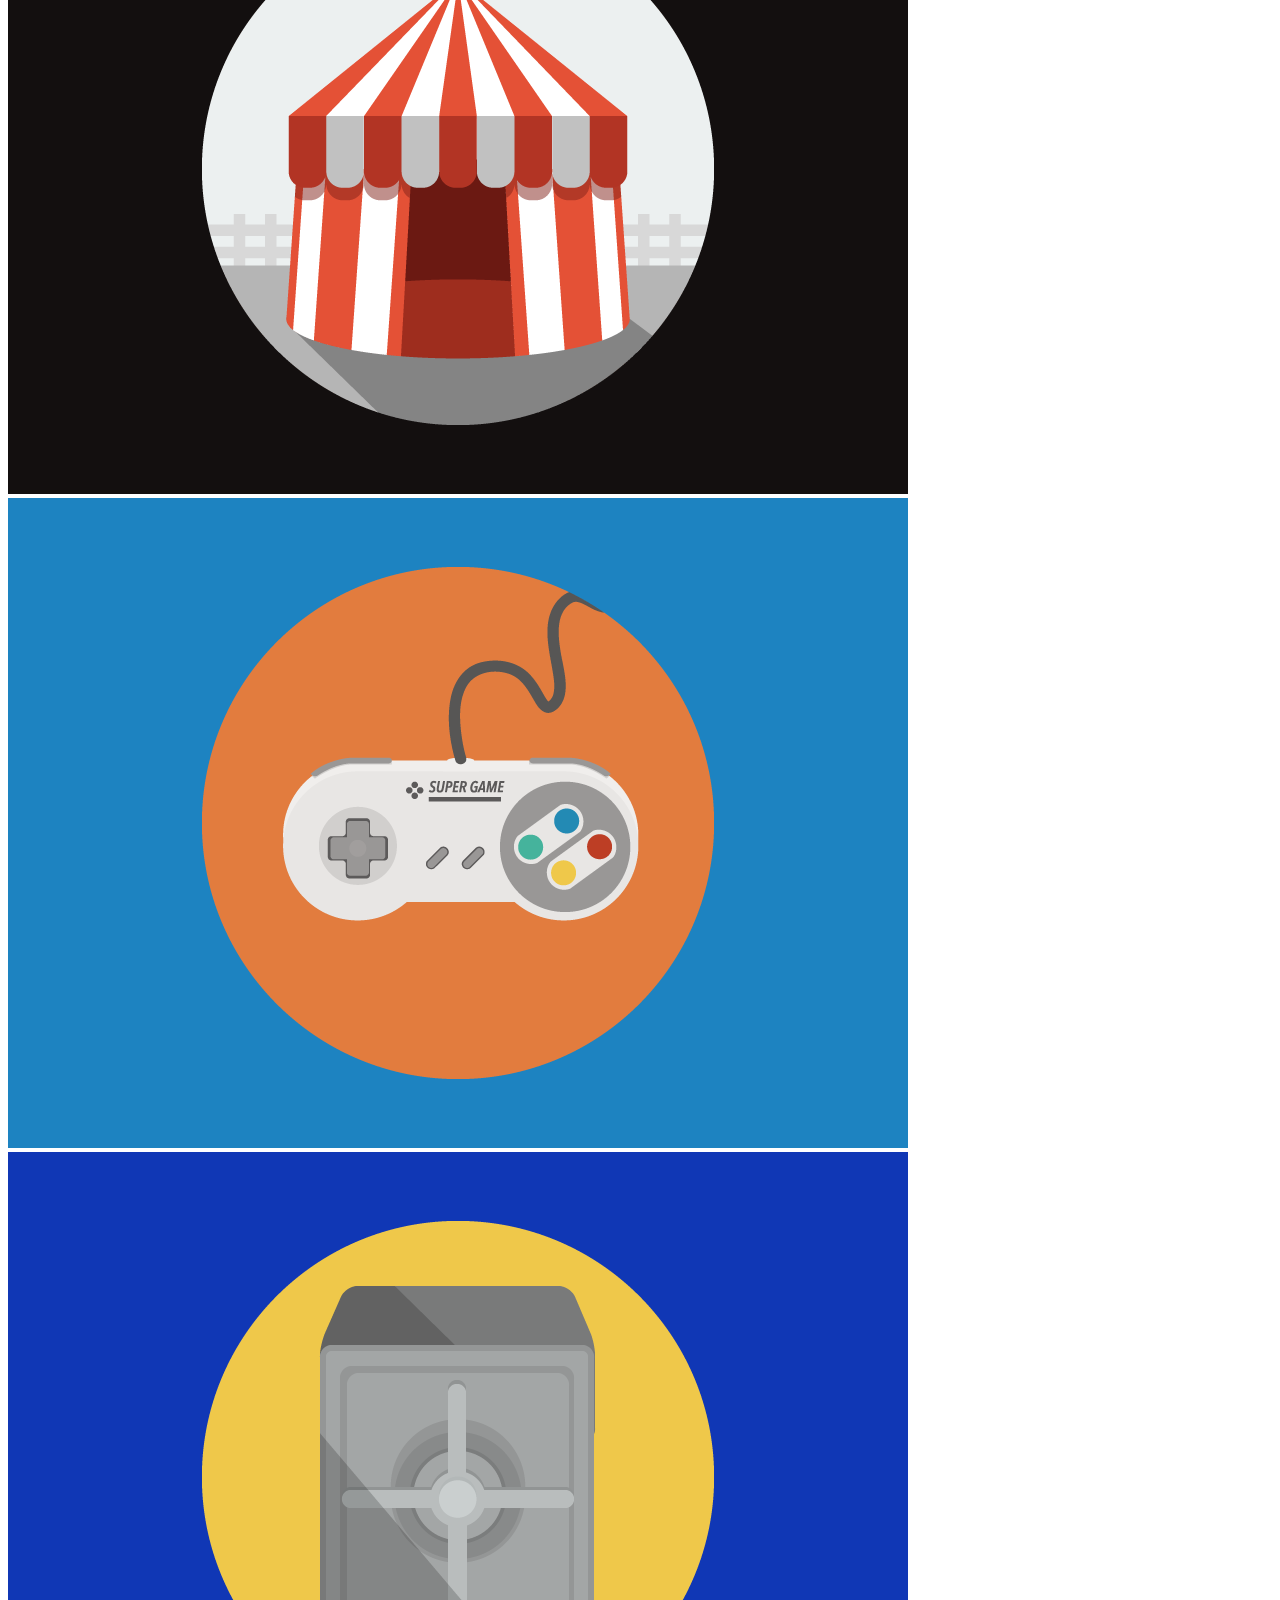
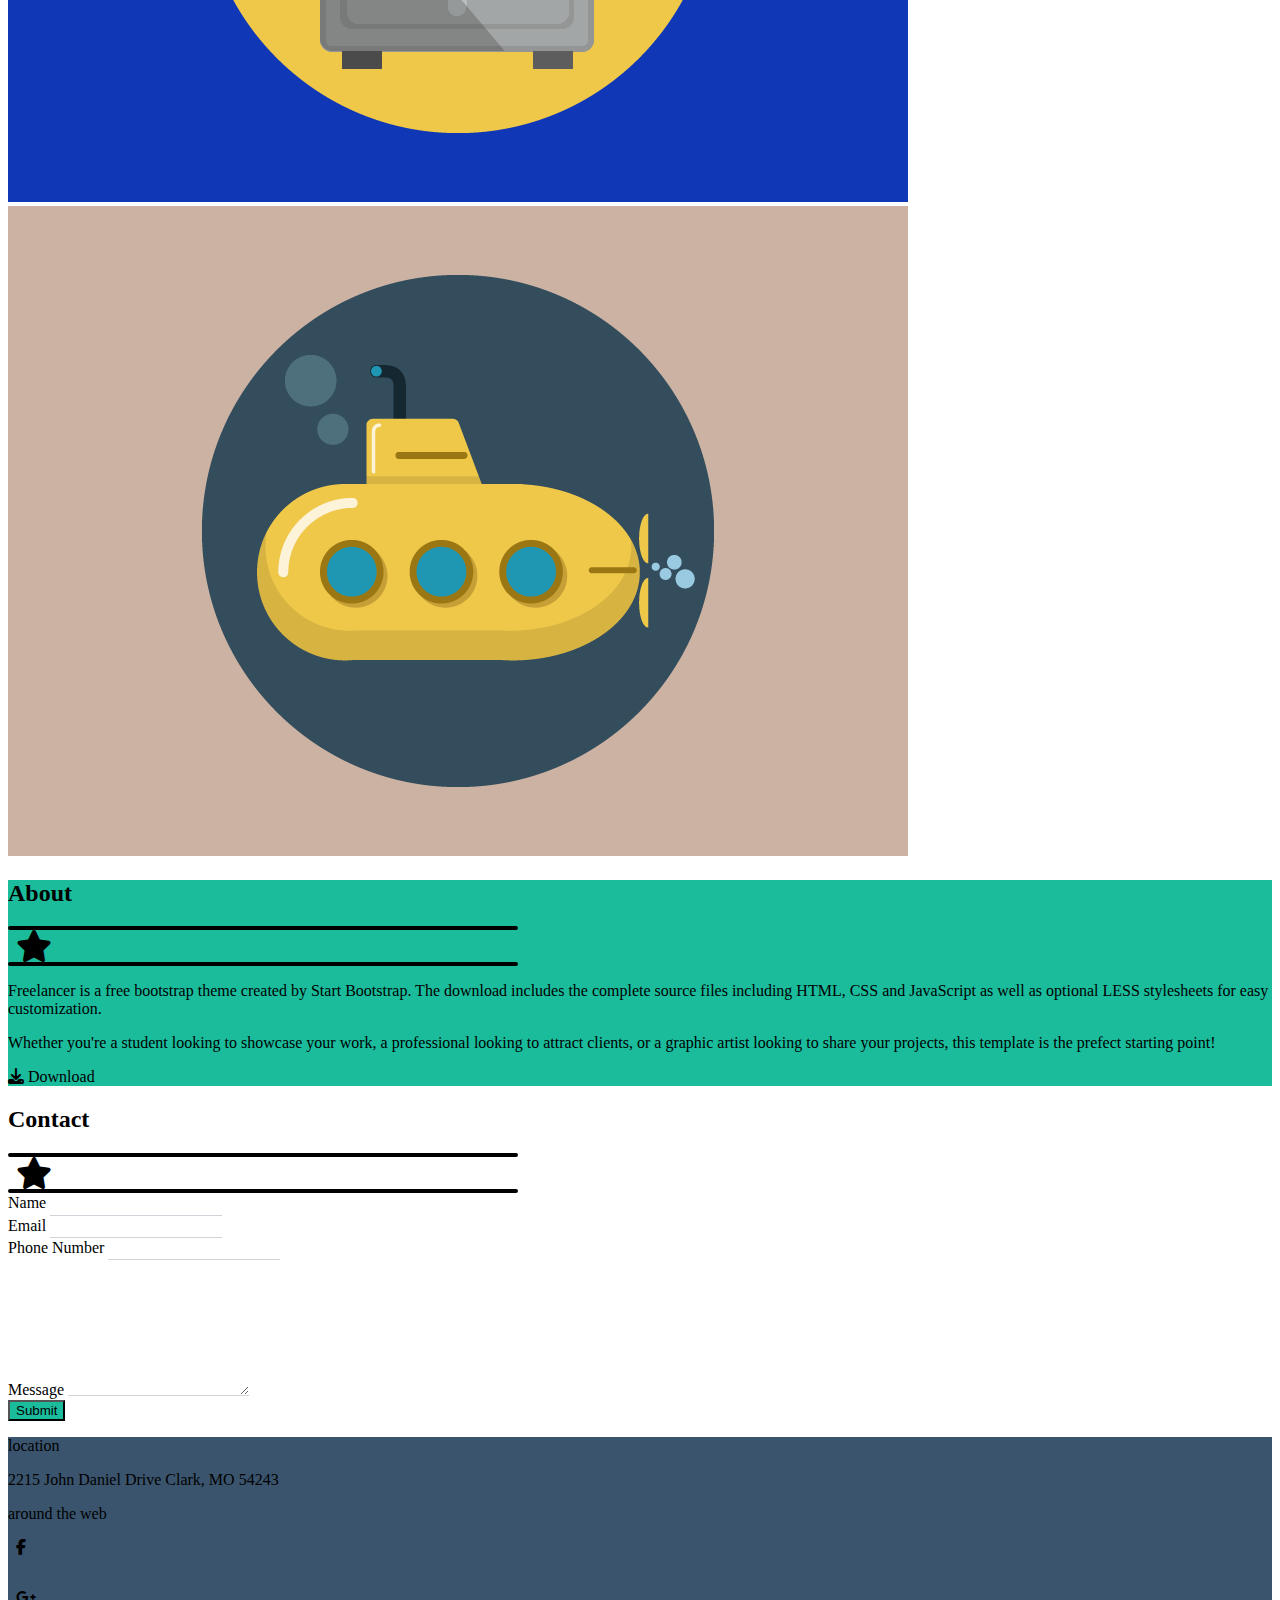
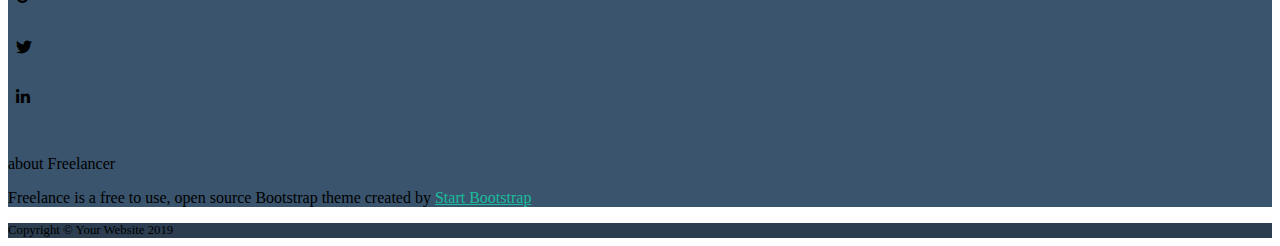
==== commit 96936631: "implement adjustments" ====
--- a/index.html
+++ b/index.html
@@ -16,22 +16,22 @@
     <body>
         <!-- header -->
         <header>
-            <nav class="navbar navbar-expand-sm navbar-dark">
+            <nav class="navbar navbar-expand-md navbar-dark py-md-2">
                 <div class="container-md ">
-                    <a class="navbar-brand text-uppercase fs-5" href="#">Start Bootstrap</a>
-                    <button class="navbar-toggler " type="button" data-bs-toggle="collapse" data-bs-target="#navbarNav" aria-controls="navbarNav" aria-expanded="false" aria-label="Toggle navigation">
+                    <a class="navbar-brand text-uppercase fs-3" href="#">Start Bootstrap</a>
+                    <button class="navbar-toggler" type="button" data-bs-toggle="collapse" data-bs-target="#navbarNav" aria-controls="navbarNav" aria-expanded="false" aria-label="Toggle navigation">
                         <span class="navbar-toggler-icon"></span>
                     </button>
-                    <div class="collapse navbar-collapse justify-content-end" id="navbarNav">
+                    <div class="collapse navbar-collapse justify-content-end my-fs-1rem" id="navbarNav">
                         <ul class="navbar-nav">
                             <li class="nav-item">
-                                <a class="nav-link text-uppercase" aria-current="page" href="#portfolio">Portfolio</a>
+                                <a class="nav-link text-uppercase active" aria-current="page" href="#portfolio">Portfolio</a>
                             </li>
                             <li class="nav-item">
-                                <a class="nav-link text-uppercase" href="#about">About</a>
+                                <a class="nav-link text-uppercase active" href="#about">About</a>
                             </li>
                             <li class="nav-item">
-                                <a class="nav-link text-uppercase" href="#contact">Contact</a>
+                                <a class="nav-link text-uppercase active" href="#contact">Contact</a>
                             </li>
                         </ul>
                     </div>
@@ -44,11 +44,11 @@
             <section class="my-bg-green text-white text-center py-4" id="jumbotron">
                 <div class="container-md">
                     <div class="row justify-content-center">
-                        <div class="col-12 col-md-7 col-lg-5">
+                        <div class="col-12 col-md-10 col-lg-5">
                             <img class="w-50 mb-3" src="./img/avatar.svg" alt="Avatar">
-                            <h1 class="my-title mb-4 text-uppercase">Start Bootstrap</h1>
+                            <h1 class="my-title mb-4 text-uppercase my-fs">Start Bootstrap</h1>
                             <div class="row justify-content-center">
-                                <div class="col-5 col-md-10">
+                                <div class="col-5 col-md-6">
                                     <div class="star-container mb-3 d-flex justify-content-center align-items-center">
                                         <div class="line"></div>
                                         <i class="fa-solid fa-star"></i>
@@ -69,7 +69,7 @@
                 <div class="container-md">
                     <h2 class="mb-4 text-center text-uppercase">Portfolio</h2>
                     <div class="row justify-content-center">
-                        <div class="col-5">
+                        <div class="col-5 col-lg-3">
                             <div class="star-container mb-4 d-flex justify-content-center align-items-center">
                                 <div class="line"></div>
                                 <i class="fa-solid fa-star"></i>
@@ -118,7 +118,7 @@
                 <div class="container-md">
                     <h2 class="mb-4 text-center text-uppercase">About</h2>
                     <div class="row justify-content-center">
-                        <div class="col-5">
+                        <div class="col-5 col-lg-3">
                             <div class="star-container mb-4 d-flex justify-content-center align-items-center">
                                 <div class="line"></div>
                                 <i class="fa-solid fa-star"></i>
@@ -152,9 +152,9 @@
             <!-- contact -->
             <section class="text-center py-5" id="contact">
                 <div class="container-md">
-                    <h2 class="mb-4 text-center text-uppercase">About</h2>
-                    <div class="row justify-content-center">
-                        <div class="col-5">
+                    <h2 class="mb-4 text-center text-uppercase">Contact</h2>
+                    <div class="row justify-content-center">
+                        <div class="col-5 col-lg-3">
                             <div class="star-container mb-4 d-flex justify-content-center align-items-center">
                                 <div class="line"></div>
                                 <i class="fa-solid fa-star"></i>
--- a/css/style.css
+++ b/css/style.css
@@ -12,8 +12,11 @@
 }
 
 /* my class */
+.my-fs-1rem{
+    font-size: 1rem;
+}
 .my-title{
-    font-size: 2.2rem;
+    font-size: 4.5vh;
 }
 .my-social{
     background-color: beige;
